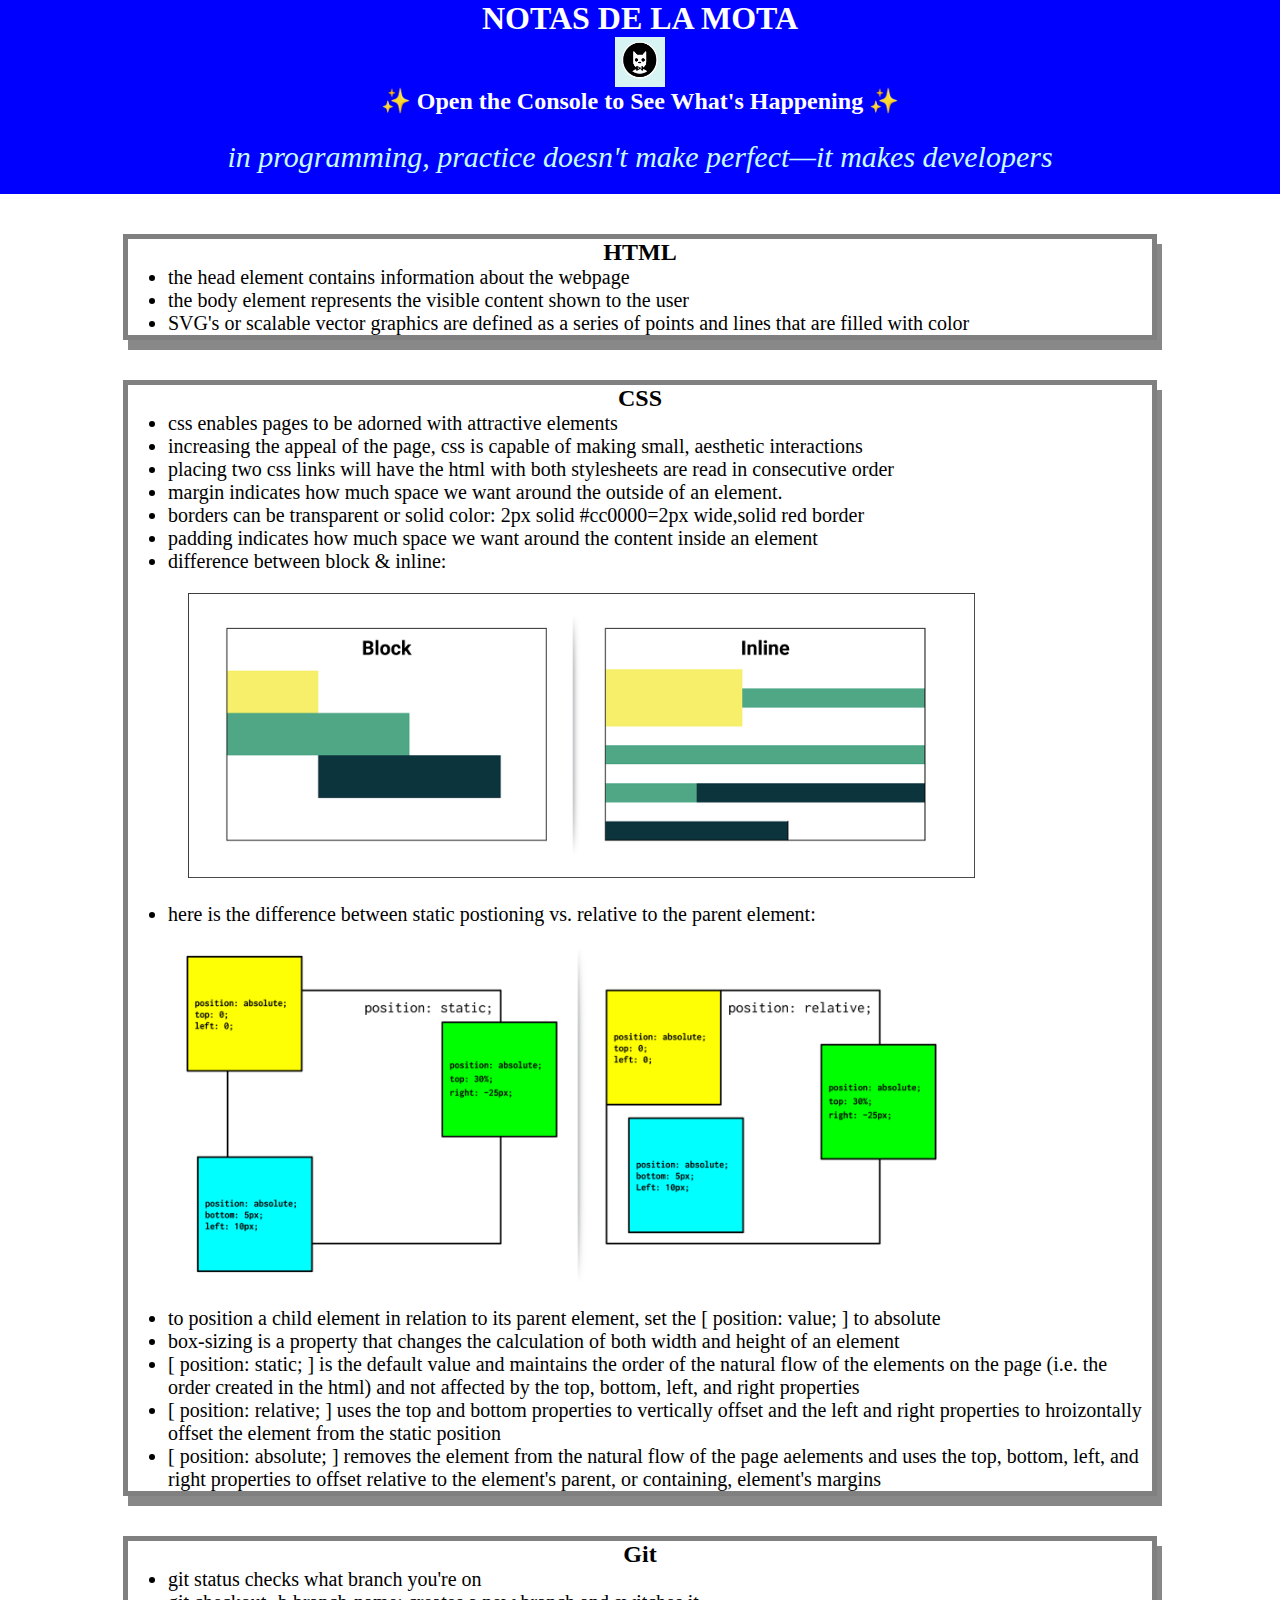
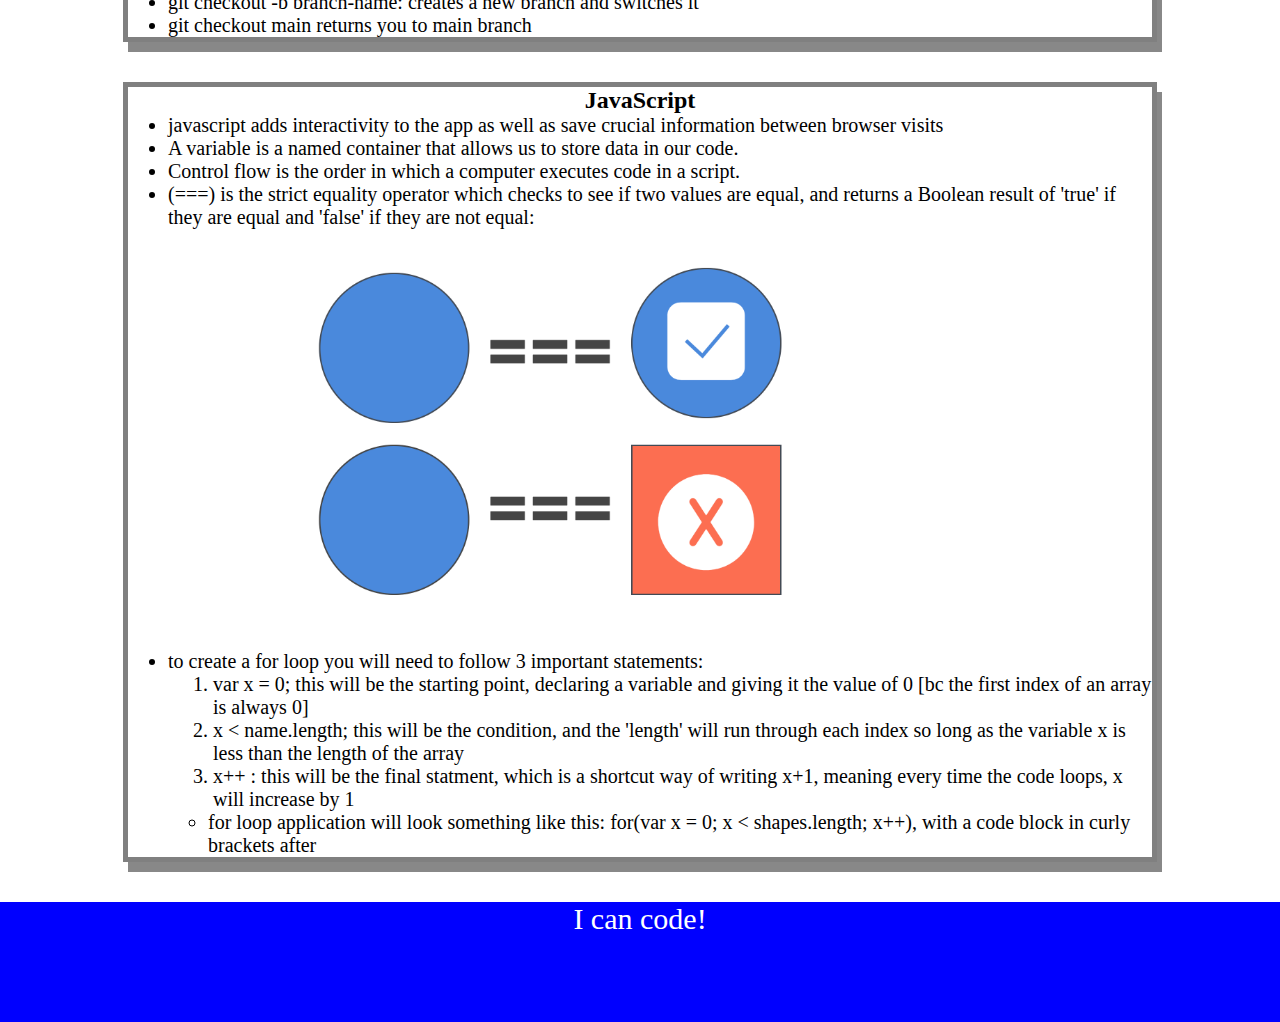
==== index.html @ 3a1ab51c "css note added" ====
<!DOCTYPE html>
<html lang="en">
  <head>
    <meta charset="UTF-8" />
    <meta http-equiv="X-UA-Compatible" content="IE=edge" />
    <meta name="viewport" content="width=device-width, initial-scale=1.0" />
    <link rel="stylesheet" href="./assets/style.css">
    <title>Prework Study Guide</title>
  </head>

  <body>

    <header id="top">
      <h1>NOTAS DE LA MOTA</h1>
      <img src="./assets/bowtie-cat.png" alt="Profile image of cat wearing a bow tie." />
      <h2>✨ Open the Console to See What's Happening ✨</h2>
    </header>

    <main>

      <div>
        <p>in programming, practice doesn't make perfect—it makes developers</p>
      </div>

      <section class="card" id="html-section">
        <h2>HTML</h2>
        <ul>
          <li>the head element contains information about the webpage</li>
          <li>the body element represents the visible content shown to the user</li>
          <li>SVG's or scalable vector graphics are defined as a series of points and lines that are filled with color</li>
        </ul>
      </section>
   
      <section class="card" id="css-section">
        <h2>CSS</h2>
        <ul>
          <li>css enables pages to be adorned with attractive elements</li>
          <li>increasing the appeal of the page, css is capable of making small, aesthetic interactions</li>
          <li>placing two css links will have the html with both stylesheets are read in consecutive order</li>
          <li>margin indicates how much space we want around the outside of an element.</li>
          <li>borders can be transparent or solid color: 2px solid #cc0000=2px wide,solid red border</li>
          <li>padding indicates how much space we want around the content inside an element</li>
          <li>difference between block & inline:</li>
            <img src="./assets/80-block-inline-display.png" id="pic2">
          <li> here is the difference between static postioning vs. relative to the parent element:</li>
            <img src="./assets/Screen Shot 2022-10-04 at 00.47.53.png" id="pic3">
            <li>to position a child element in relation to its parent element, set the [ position: value; ] to absolute </li>
          <li>box-sizing is a property that changes the calculation of both width and height of an element</li>
          <li>[ position: static; ] is the default value and maintains the order of the natural flow of the elements on the page (i.e. the order created in the html) and not affected by the top, bottom, left, and right properties</li>
          <li>[ position: relative; ] uses the top and bottom properties to vertically offset and the left and right properties to hroizontally offset the element from the static position</li>
          <li>[ position: absolute; ] removes the element from the natural flow of the page aelements and uses the top, bottom, left, and right properties to offset relative to the element's parent, or containing, element's margins</li>

        </ul>
      </section>
   
      <section class="card" id="git-section">
        <h2>Git</h2>
        <ul>
          <li>git status checks what branch you're on</li>
          <li>git checkout -b branch-name: creates a new branch and switches it</li>
          <li>git checkout main returns you to main branch</li>
        </ul>
      </section>
   
      <section class="card" id="javascript-section">
        <h2>JavaScript</h2>
        <ul>
          <li>javascript adds interactivity to the app as well as save crucial information between browser visits</li>
          <li>A variable is a named container that allows us to store data in our code.</li>
          <li>Control flow is the order in which a computer executes code in a script.</li>
          <li>(===) is the strict equality operator which checks to see if two values are equal, and returns a Boolean result of 'true' if they are equal and 'false' if they are not equal:</li>
            <img src="./assets/1000-comparison-4-studyguide.png" id="pic">
          <li>to create a for loop you will need to follow 3 important statements:</li>
            <ol>
              <li>var x = 0; this will be the starting point, declaring a variable and giving it the value of 0 [bc the first index of an array is always 0]</li>
              <li>x < name.length; this will be the condition, and the 'length' will run through each index so long as the variable x is less than the length of the array</li>
              <li>x++ : this will be the final statment, which is a shortcut way of writing x+1, meaning every time the code loops, x will increase by 1</li>
            </ol>
          <ul>
            <li>for loop application will look something like this: for(var x = 0; x < shapes.length; x++), with a code block in curly brackets after</li>
          </ul>
        </ul>
      </section>
   
    </main>

    <footer>
      <p>I can code!</p>
    </footer>
    <script src="./assets/script.js"></script>
  </body>
</html>
---- assets/style.css ----
* {
    margin: 0;
    padding: 0;   
}

header,
footer {
    width: 100%;
    height: 120px;
    background-color: blue;
    color: white;
}

h1,
h2 {
    text-align: center;
}

img {
    display: block;
    height: 50px;
    width: 50px;
    margin-left: auto;
    margin-right: auto;
}

ul {
    padding-left: 40px;
    font-size: 20px;
}

ol {
    padding-left: 45px;
}

p {
    text-align: center;
    font-size: 30px;
}

.card {
    width: 80%;
    margin: 40px auto;
    border: 5px solid gray;
    box-shadow: 5px 10px #888888;
}

#pic {
    display: inline-flex;
    height: auto;
    width: 70%;
    padding: 20px 40px;
}

#pic2 {
    display: inline-block;
    height: auto;
    width: 80%;
    padding: 20px;
    align-content: center;
}

#pic3 {
    display: inline-block;
    height: auto;
    width: 80%
}

main div p {
    color: #c6fbff;
    font-style: italic;
    background-color: blue;
    padding: 20px
}
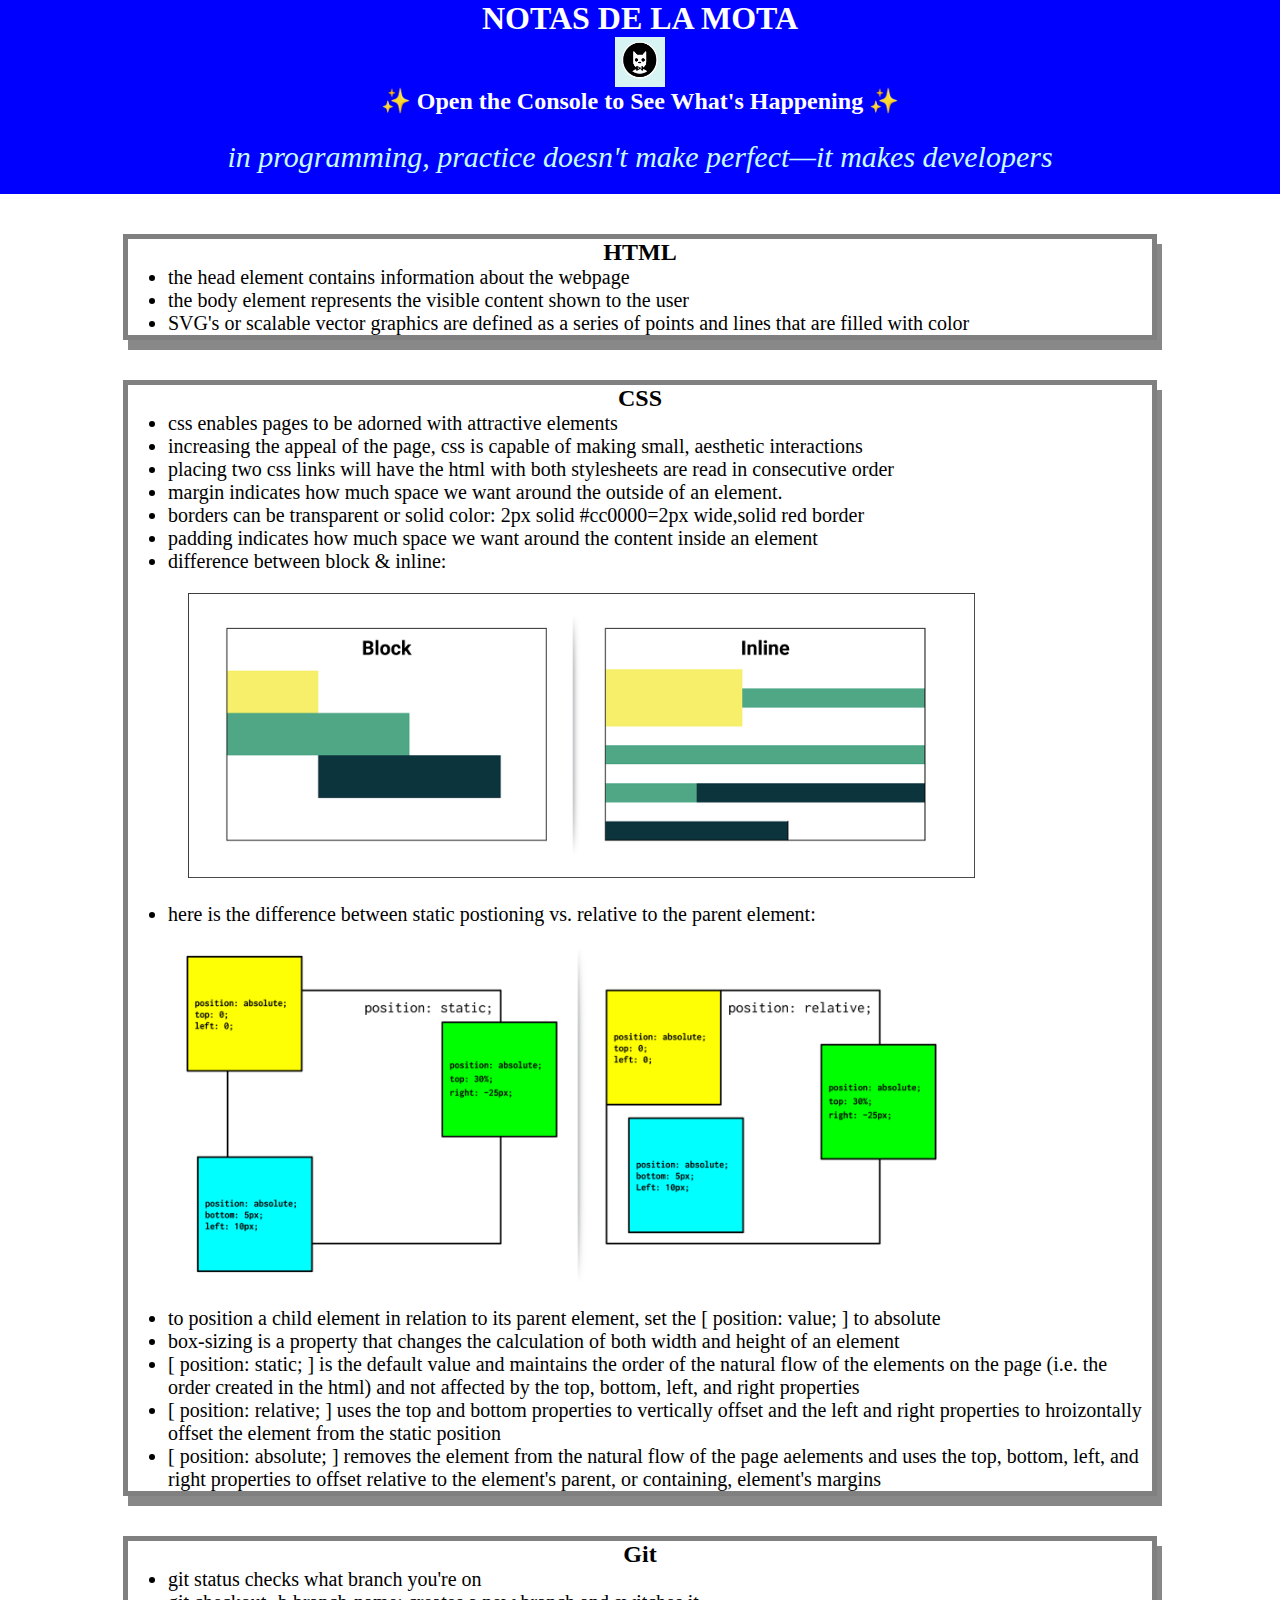
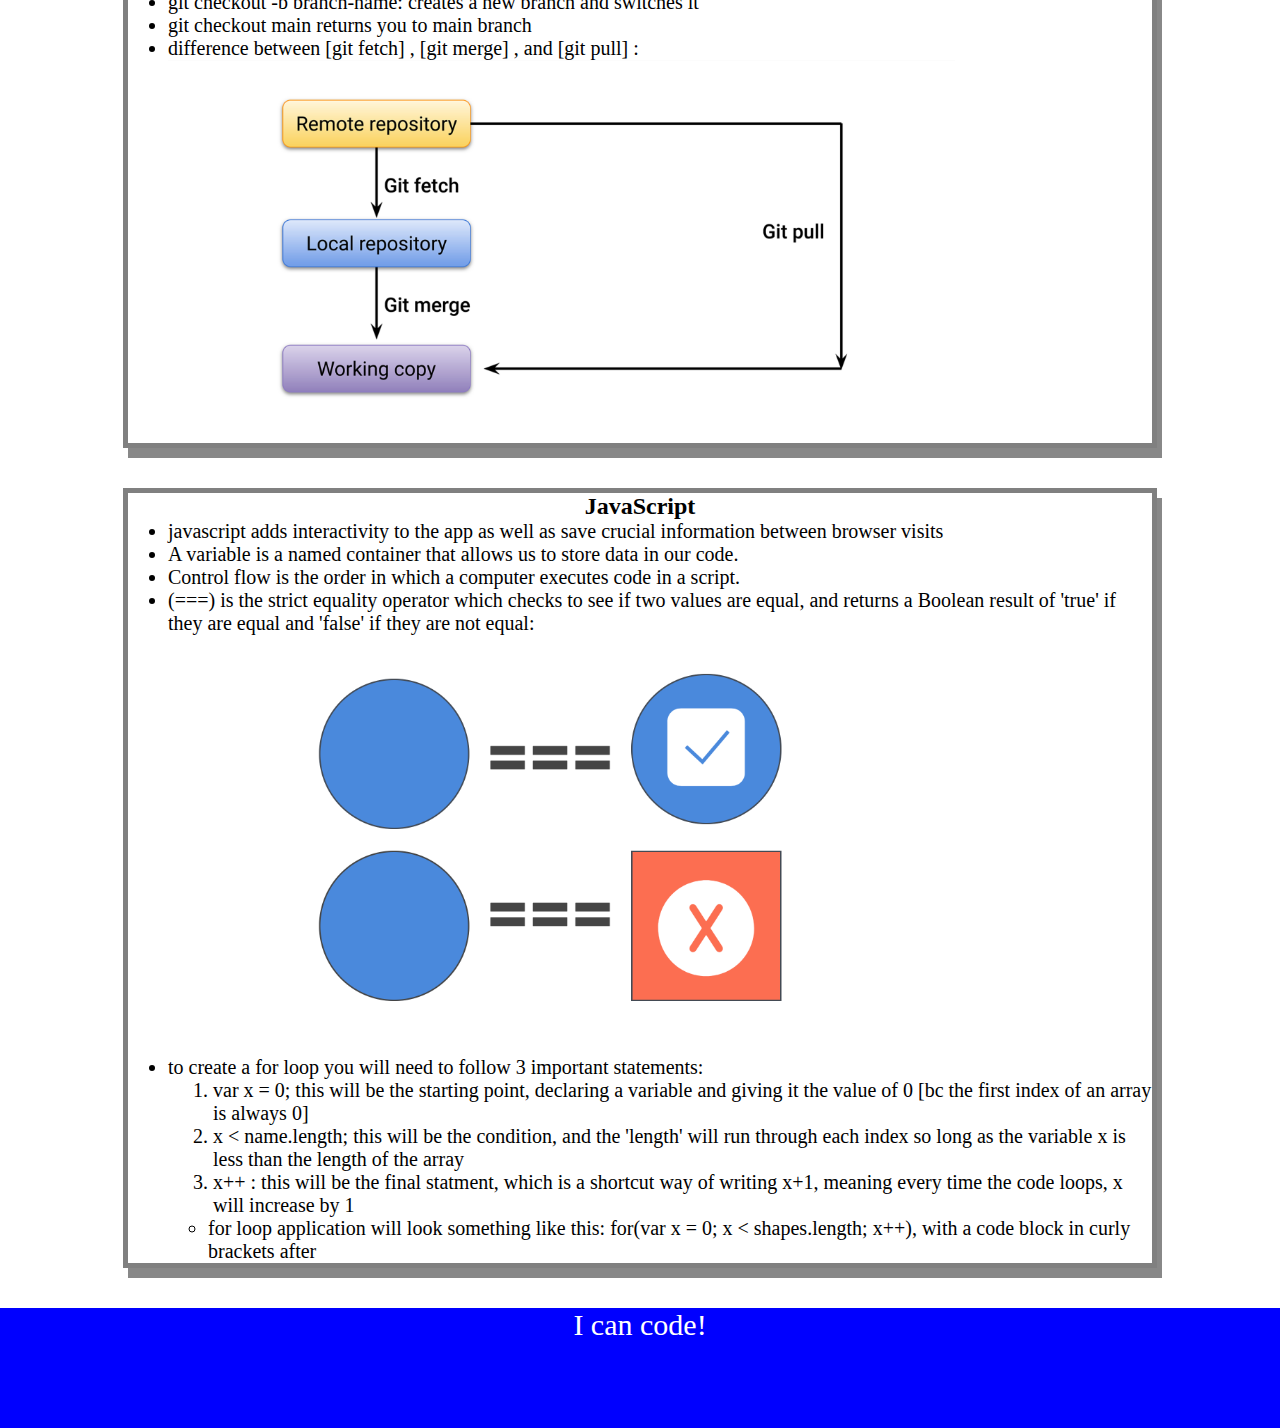
==== commit 94a79f92: "git notes added" ====
--- a/index.html
+++ b/index.html
@@ -59,6 +59,8 @@
           <li>git status checks what branch you're on</li>
           <li>git checkout -b branch-name: creates a new branch and switches it</li>
           <li>git checkout main returns you to main branch</li>
+          <li>difference between [git fetch] , [git merge] , and [git pull] :</li>
+            <img src="./assets/git fpm.png" id="pic4">
         </ul>
       </section>
    
--- a/assets/style.css
+++ b/assets/style.css
@@ -66,6 +66,12 @@
     width: 80%
 }
 
+#pic4 {
+    display: inline-block;
+    height: auto;
+    width: 80%
+}
+
 main div p {
     color: #c6fbff;
     font-style: italic;
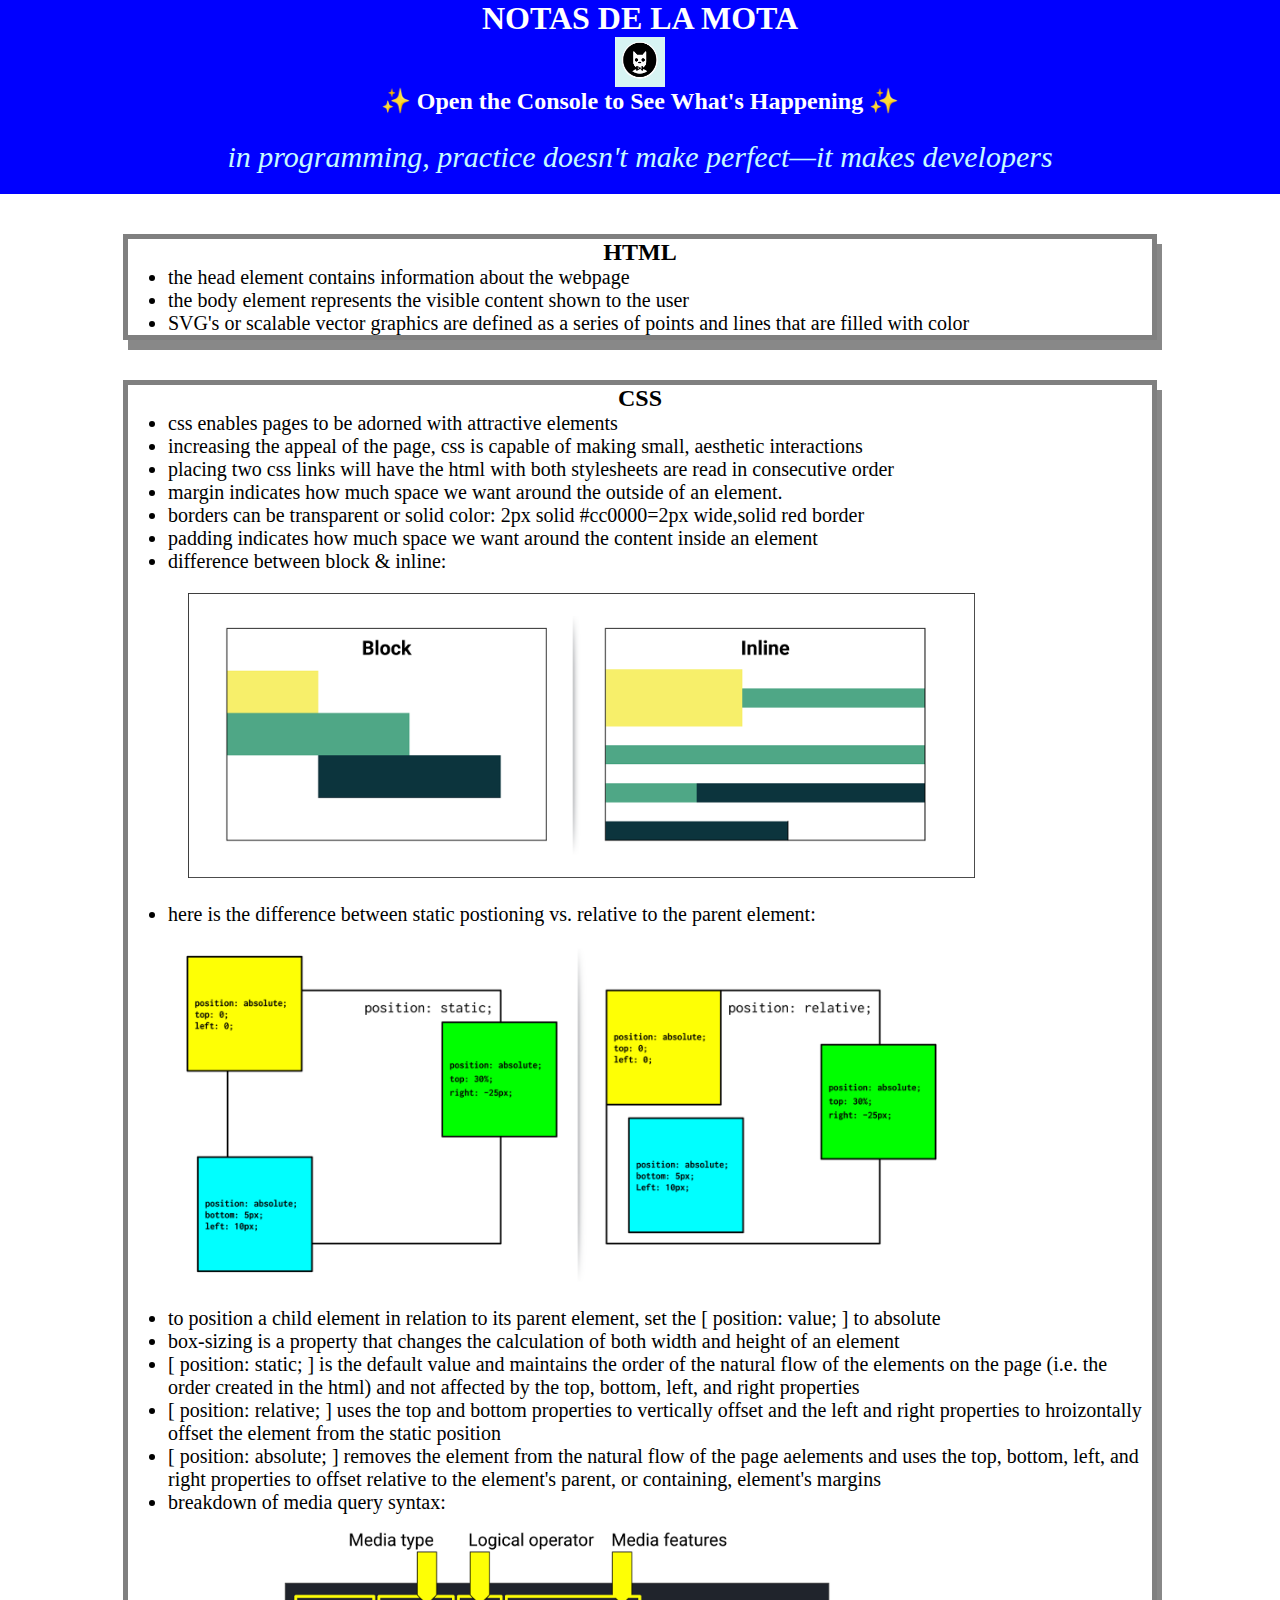
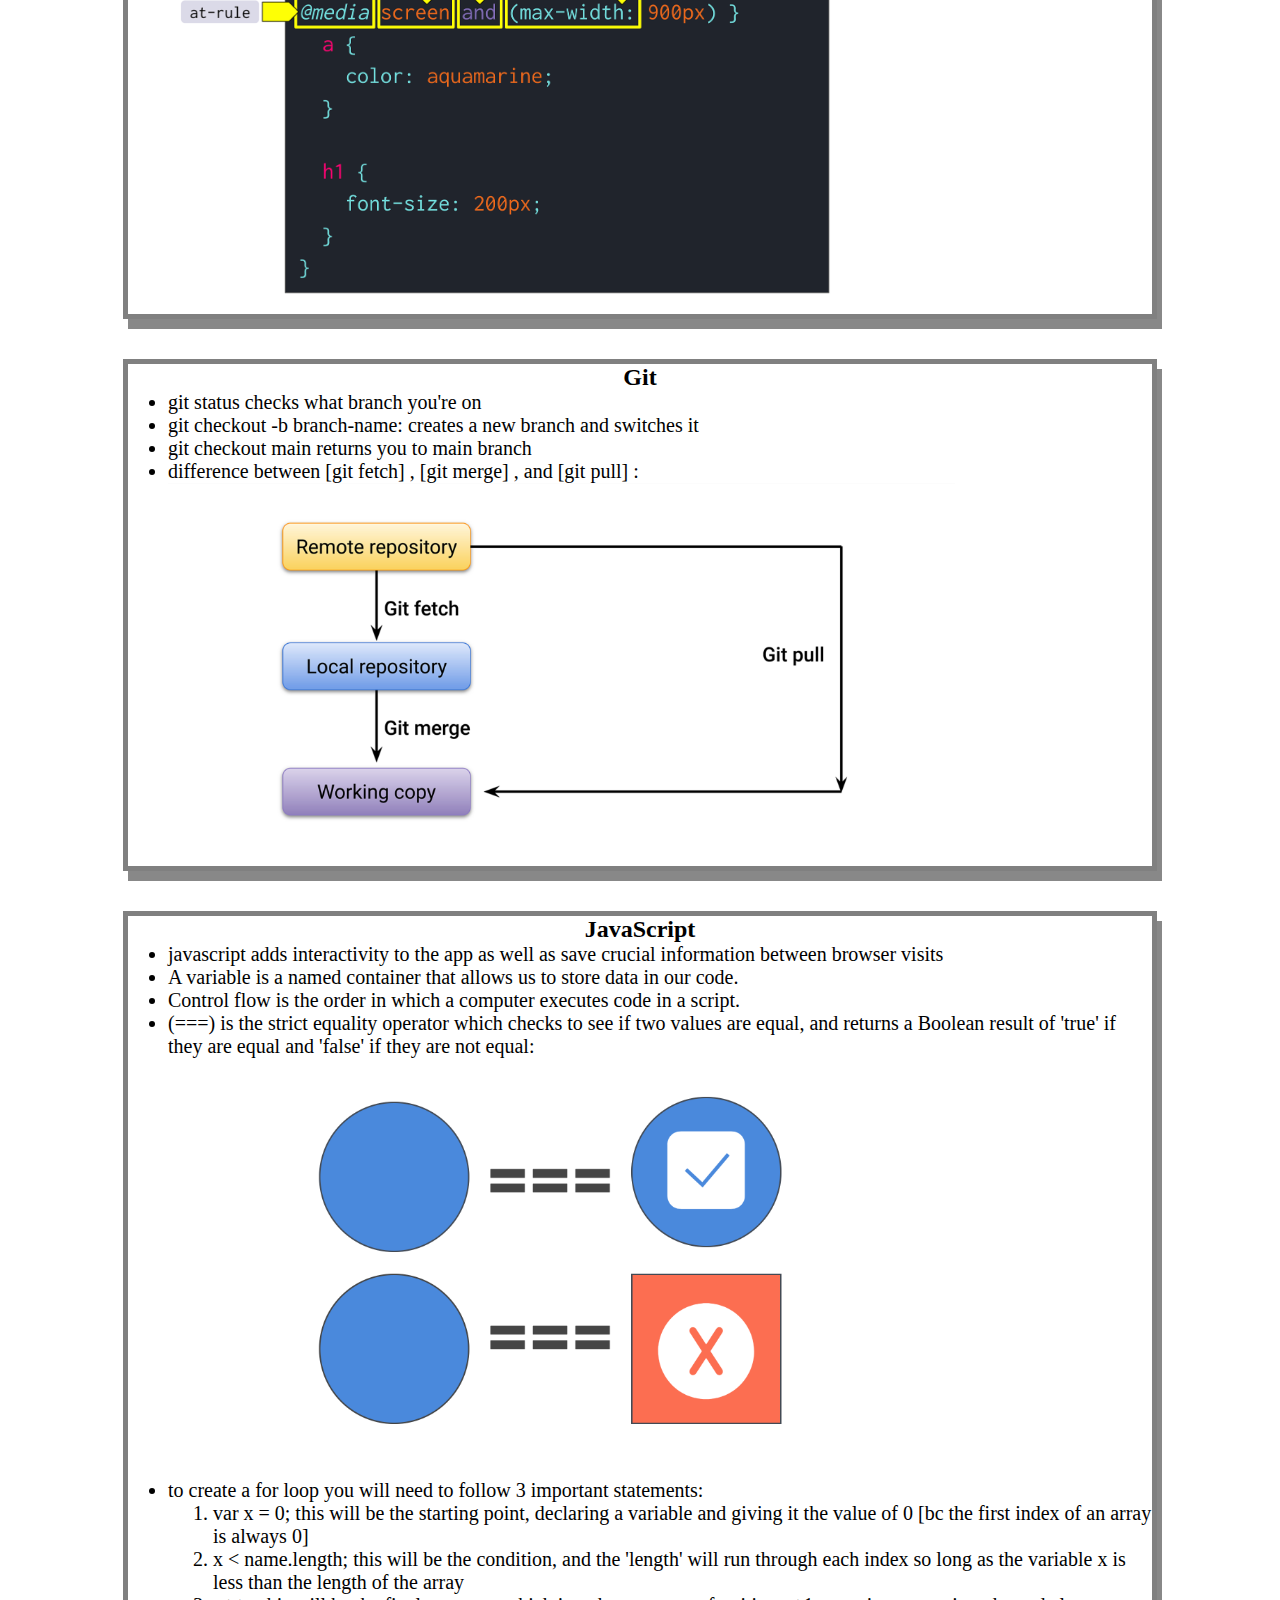
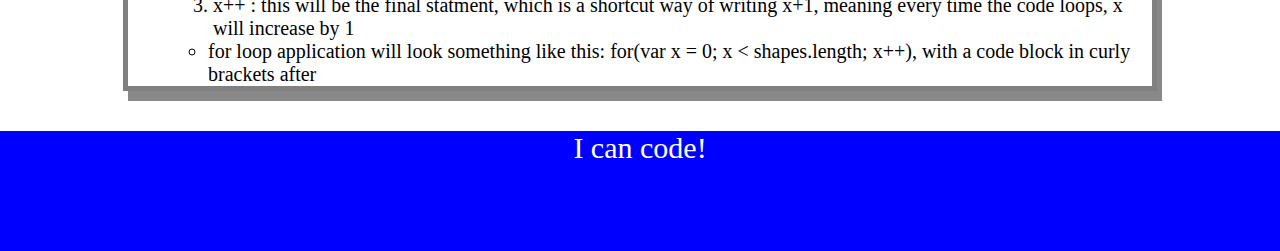
==== commit 1a15e732: "added css notes" ====
--- a/index.html
+++ b/index.html
@@ -49,7 +49,8 @@
           <li>[ position: static; ] is the default value and maintains the order of the natural flow of the elements on the page (i.e. the order created in the html) and not affected by the top, bottom, left, and right properties</li>
           <li>[ position: relative; ] uses the top and bottom properties to vertically offset and the left and right properties to hroizontally offset the element from the static position</li>
           <li>[ position: absolute; ] removes the element from the natural flow of the page aelements and uses the top, bottom, left, and right properties to offset relative to the element's parent, or containing, element's margins</li>
-
+          <li>breakdown of media query syntax:</li>
+            <img src="./assets/media query.png" id="pic5">
         </ul>
       </section>
    
--- a/assets/style.css
+++ b/assets/style.css
@@ -72,6 +72,12 @@
     width: 80%
 }
 
+#pic5 {
+    display: inline-block;
+    height: auto;
+    width: 70%;
+}
+
 main div p {
     color: #c6fbff;
     font-style: italic;
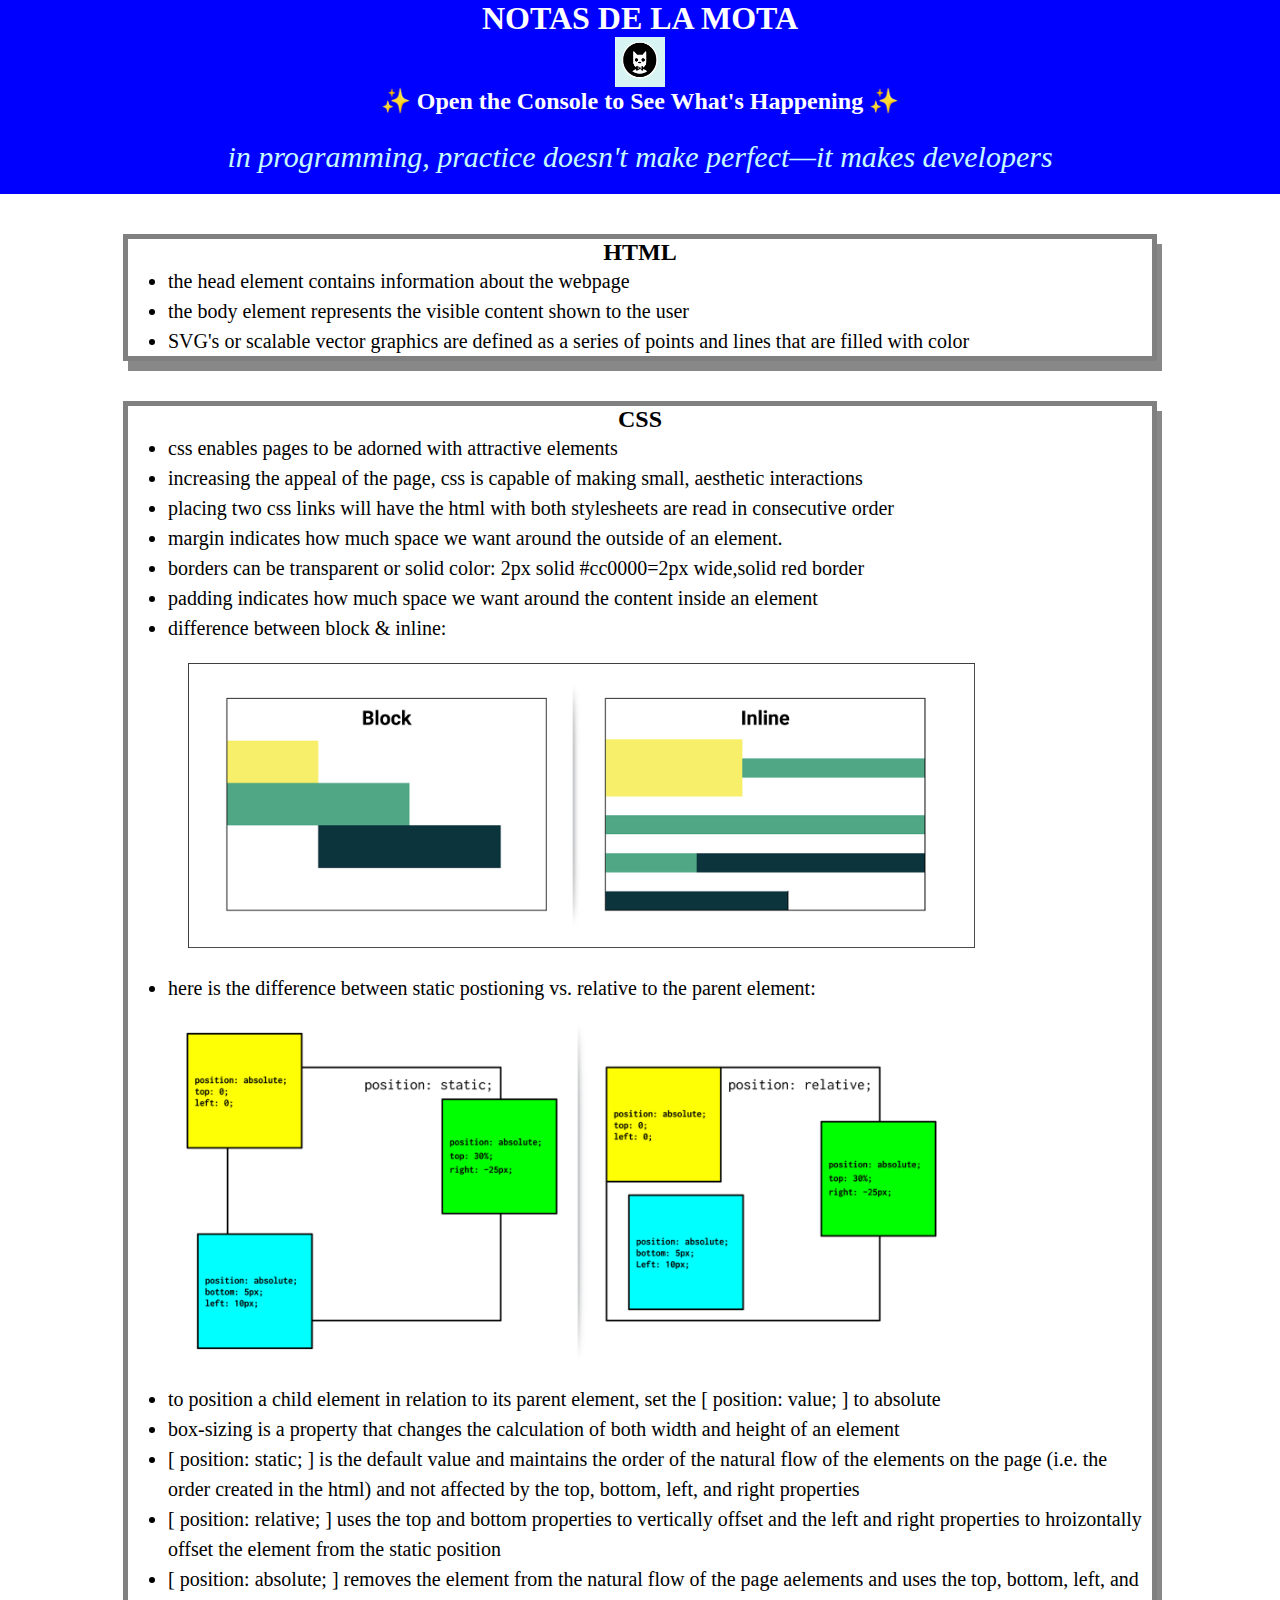
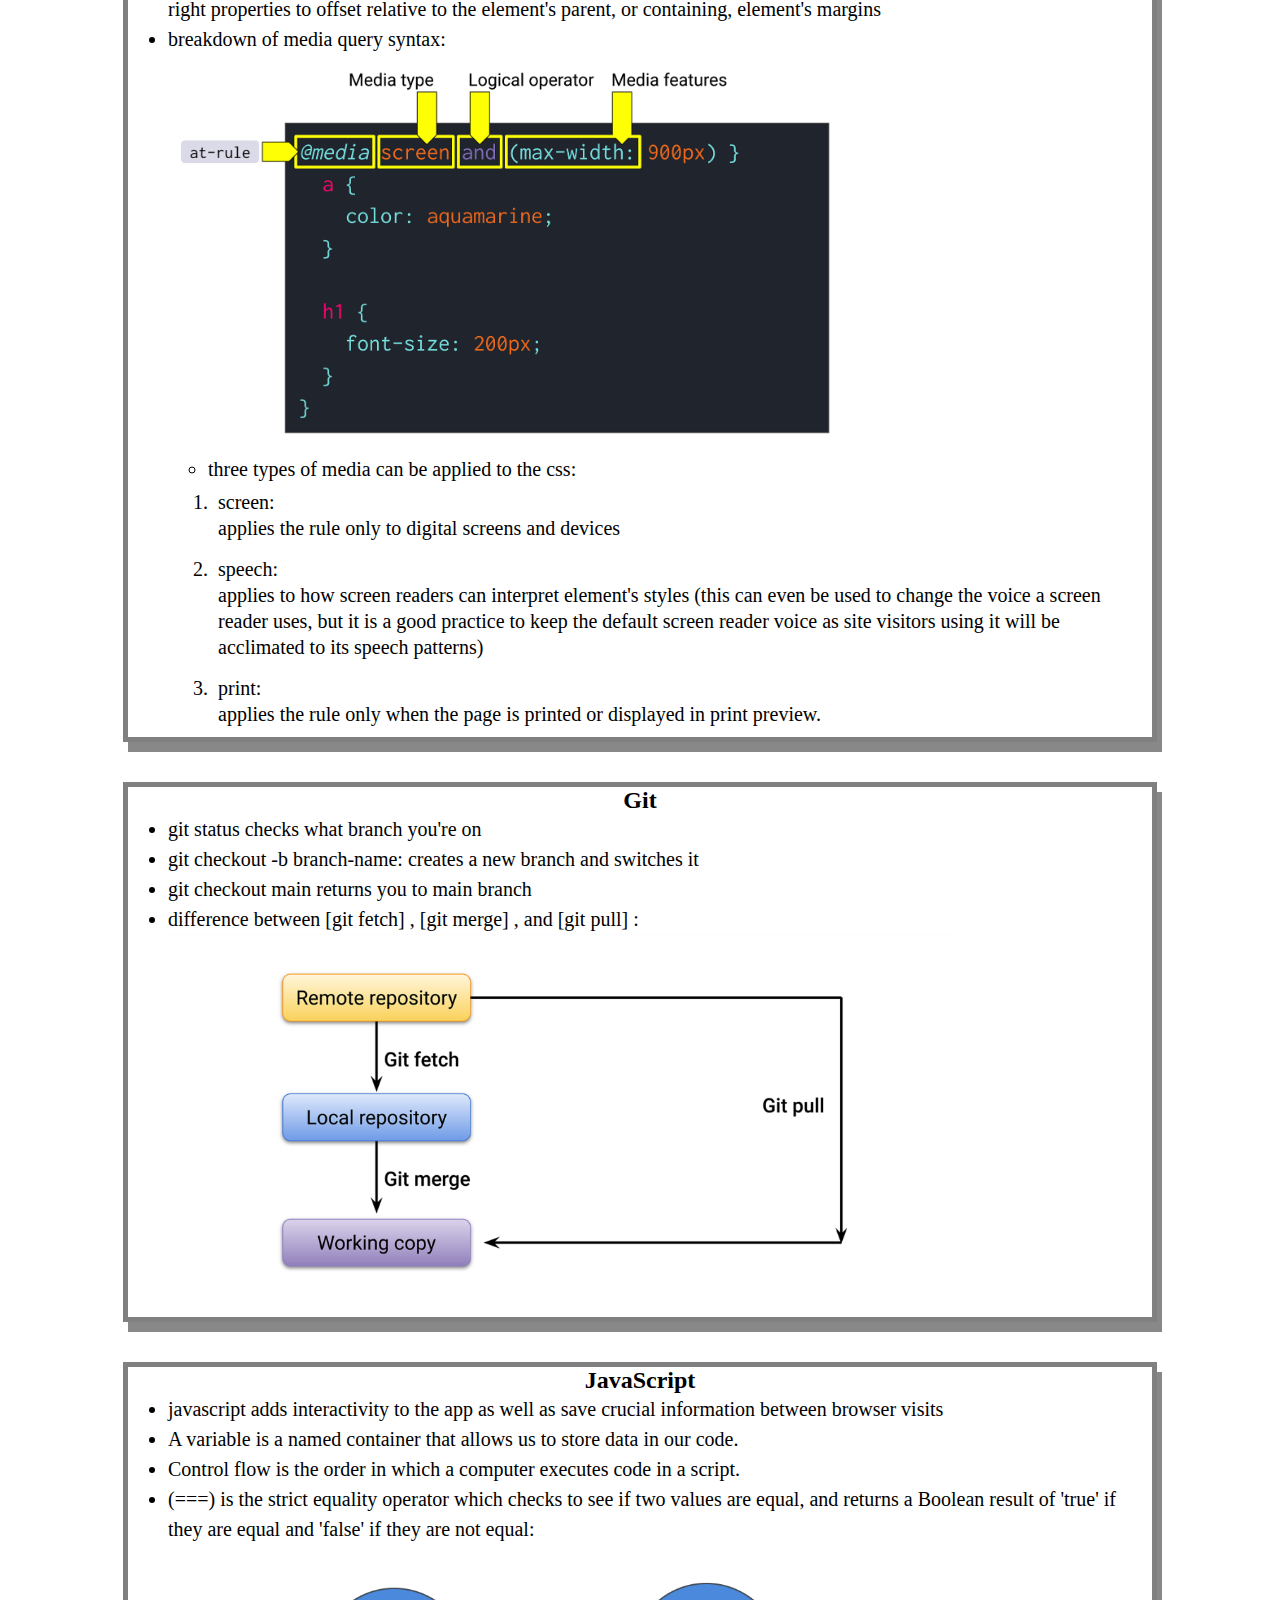
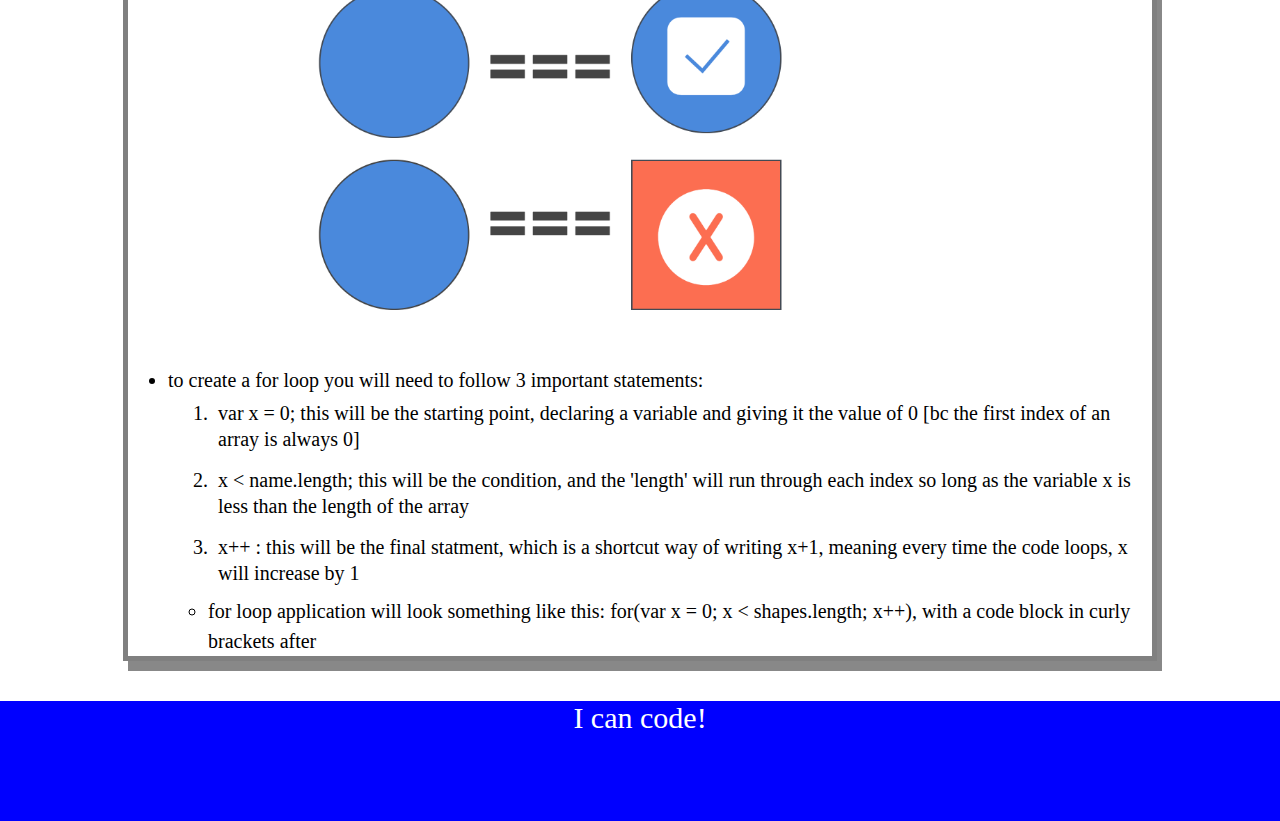
==== commit 8c015e03: "added more notes to css" ====
--- a/index.html
+++ b/index.html
@@ -51,6 +51,20 @@
           <li>[ position: absolute; ] removes the element from the natural flow of the page aelements and uses the top, bottom, left, and right properties to offset relative to the element's parent, or containing, element's margins</li>
           <li>breakdown of media query syntax:</li>
             <img src="./assets/media query.png" id="pic5">
+            <ul>
+              <li>three types of media can be applied to the css:</li>
+            </ul>
+              <ol>
+                <li>screen: 
+                  </br> applies the rule only to digital screens and devices
+                </li>
+                <li>speech: 
+                  </br>applies to how screen readers can interpret element's styles (this can even be used to change the voice a screen reader uses, but it is a good practice to keep the default screen reader voice as site visitors using it will be acclimated to its speech patterns)
+                </li>
+                <li>print:
+                  </br>applies the rule only when the page is printed or displayed in print preview.
+                </li>
+              </ol>
         </ul>
       </section>
    
--- a/assets/style.css
+++ b/assets/style.css
@@ -83,4 +83,15 @@
     font-style: italic;
     background-color: blue;
     padding: 20px
-}+}
+
+.card ul li {
+    line-height: 1.5;
+}
+
+.card ol li {
+    line-height: 1.3;
+    padding: 5px;
+    margin-bottom: 5px;
+}
+
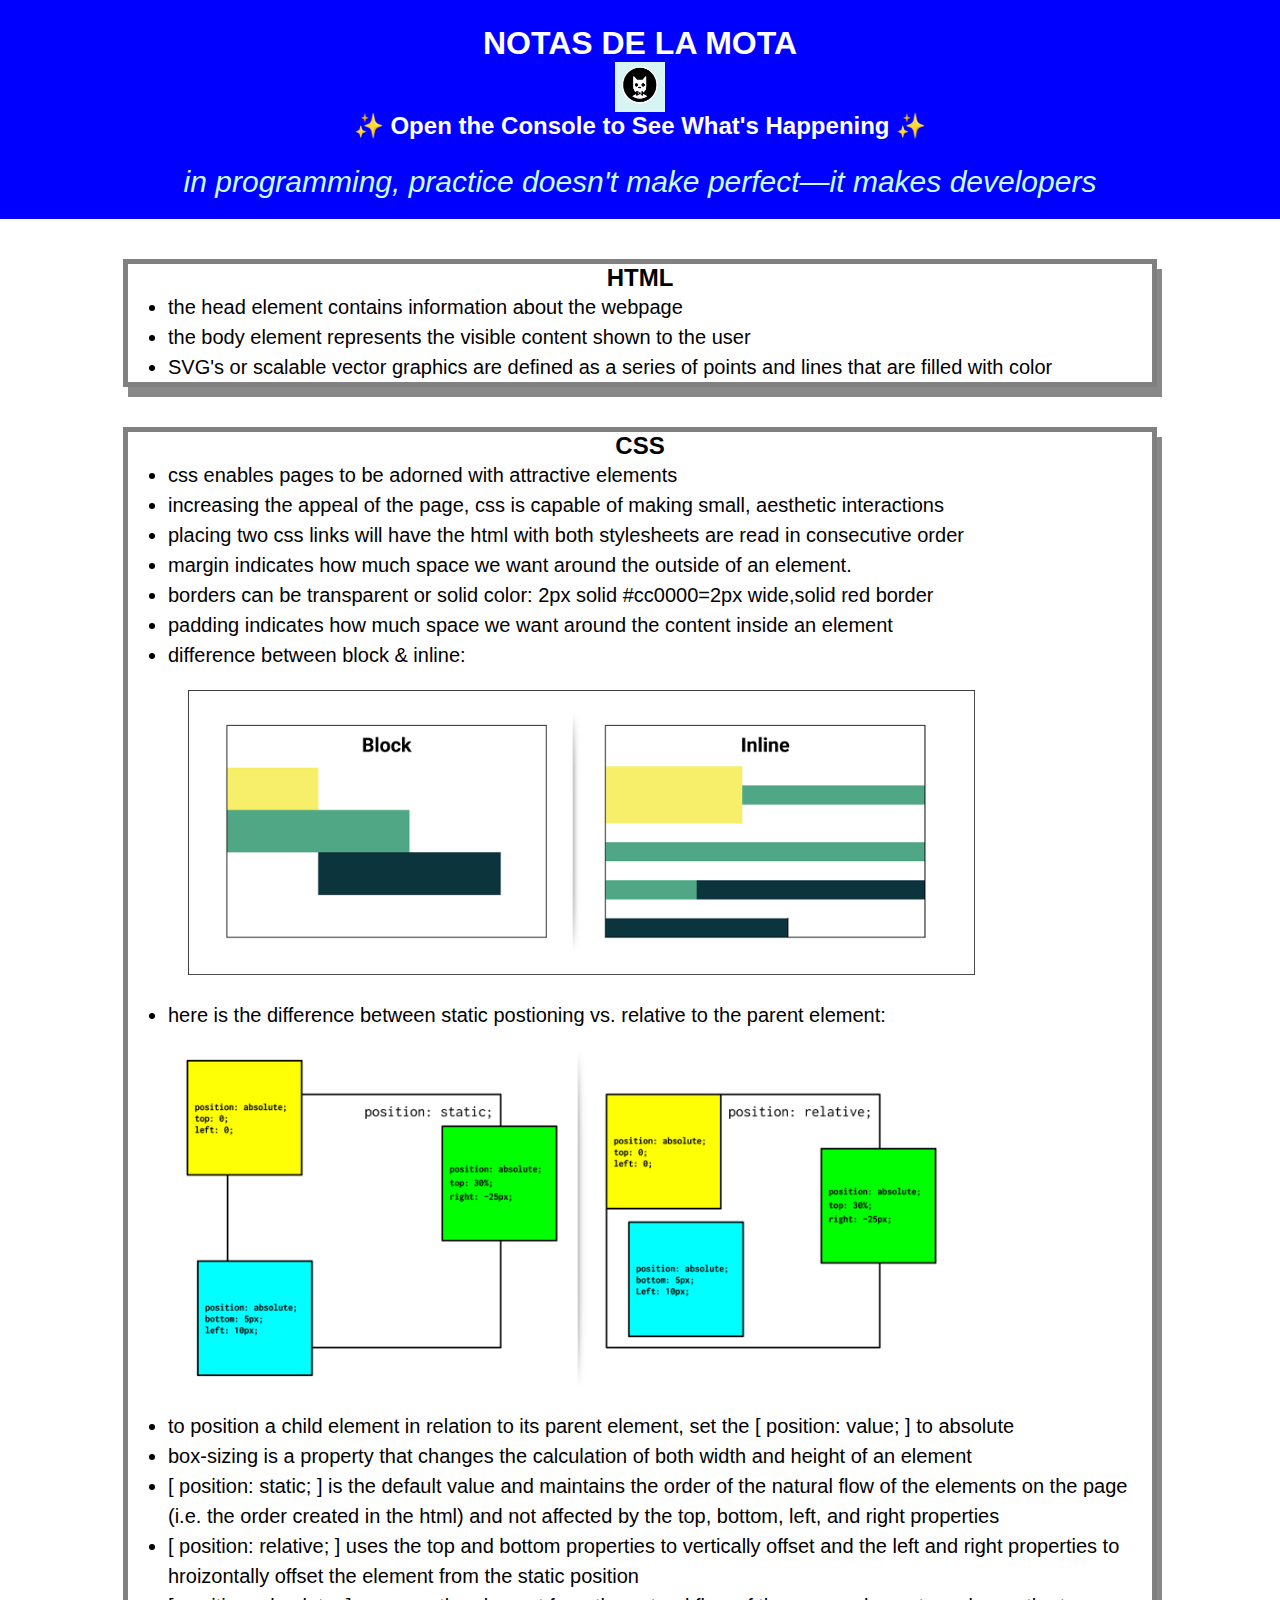
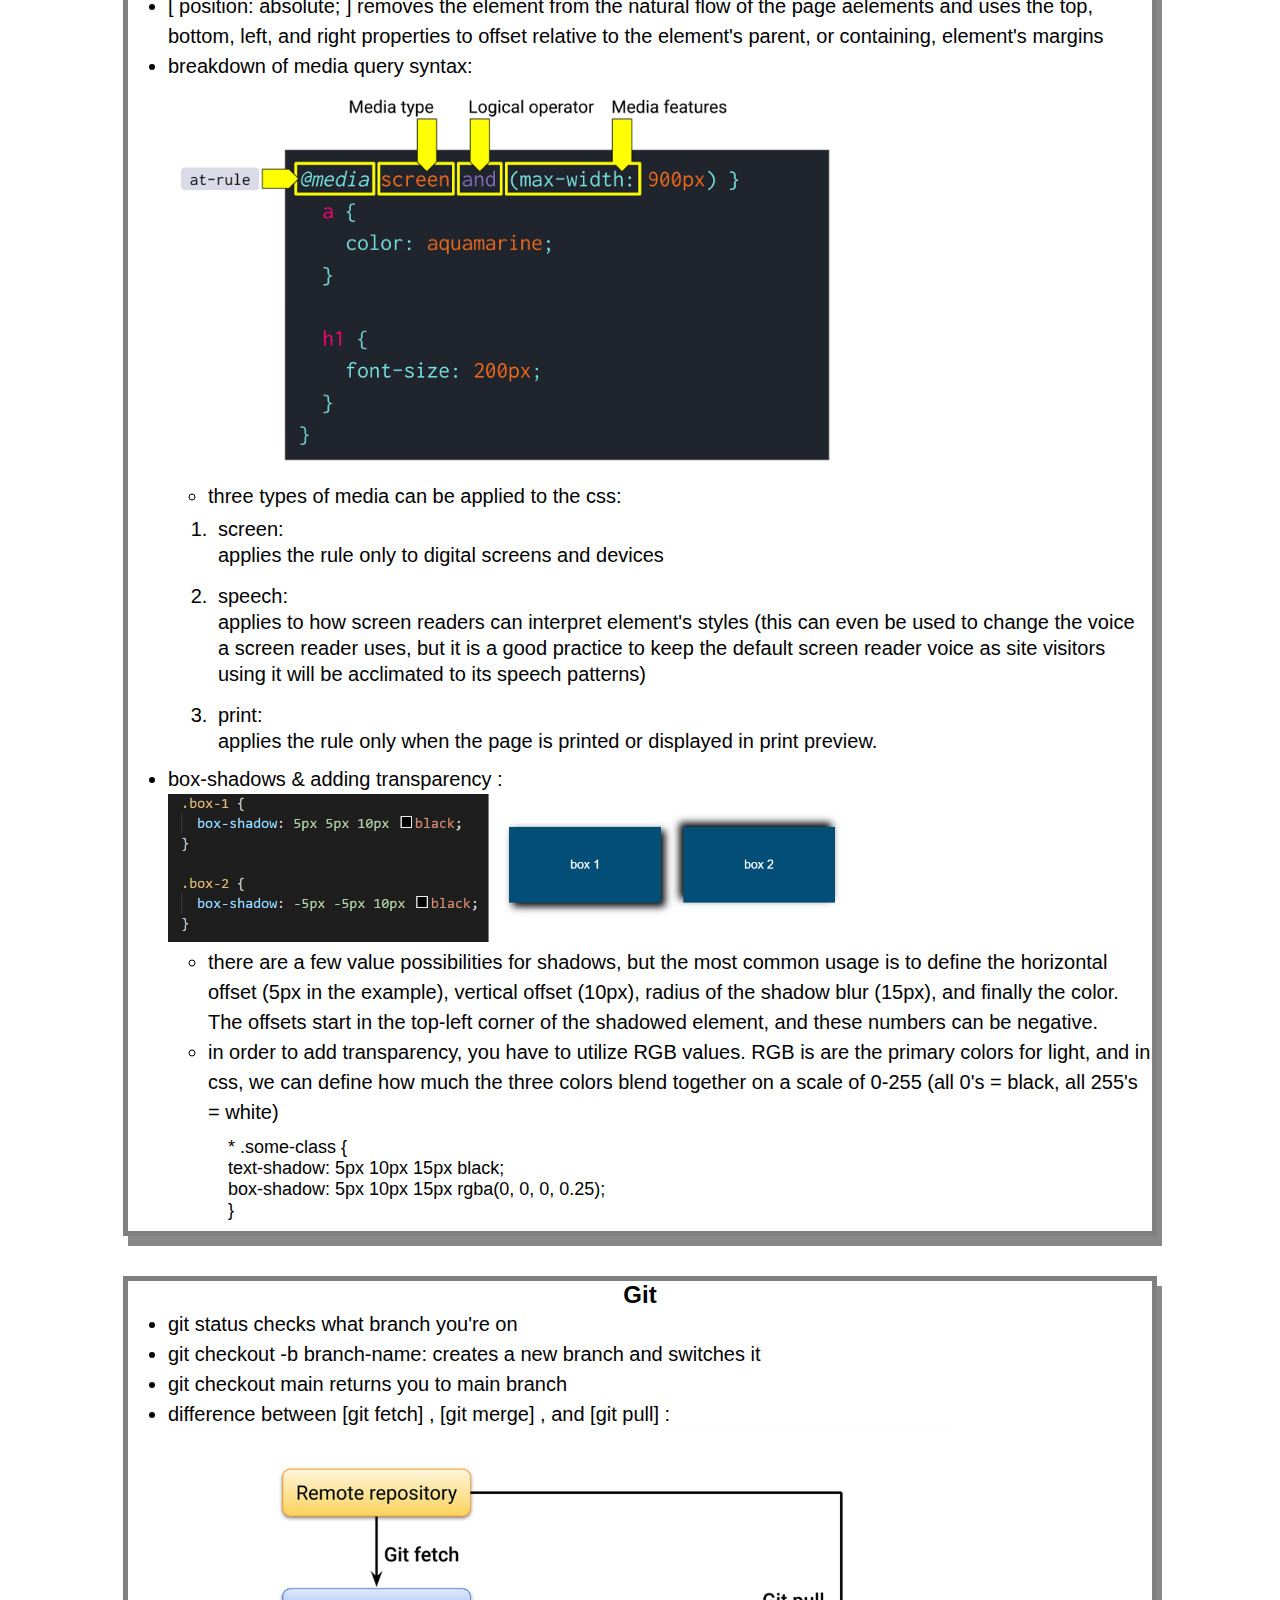
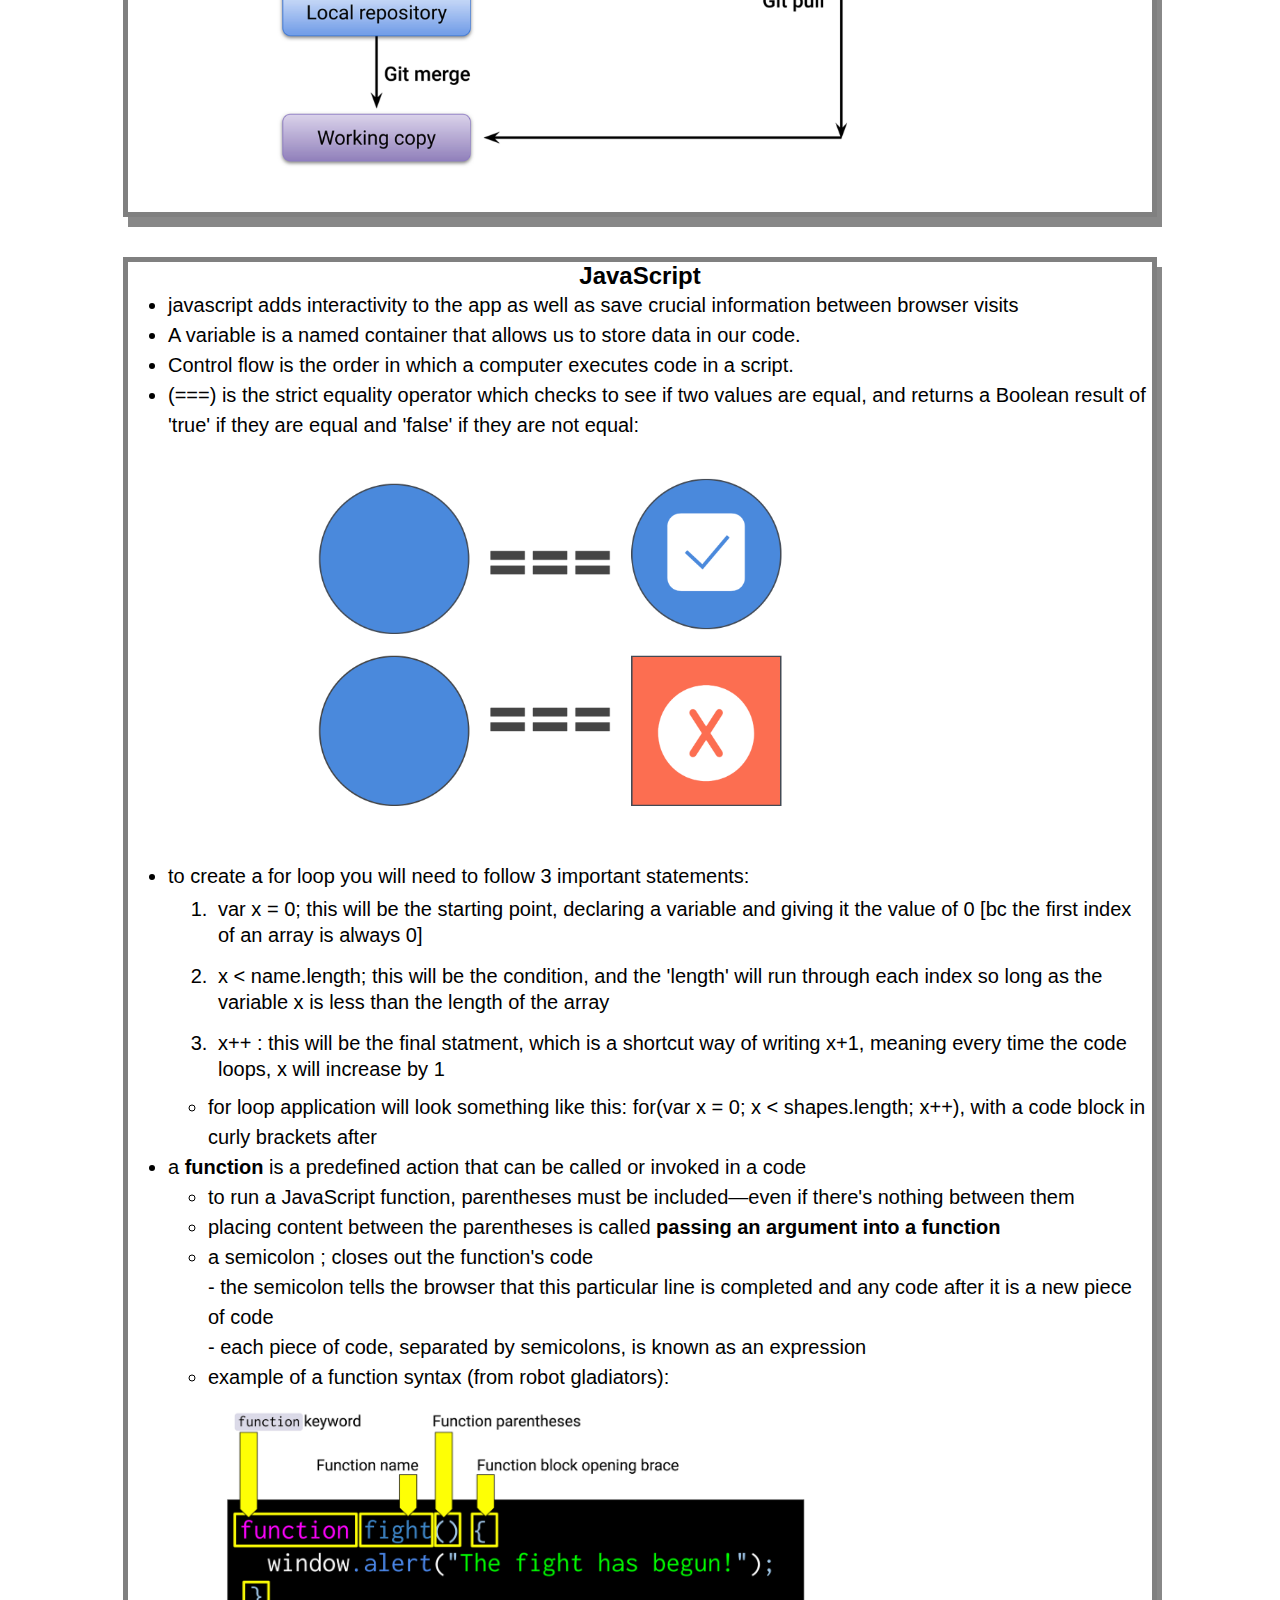
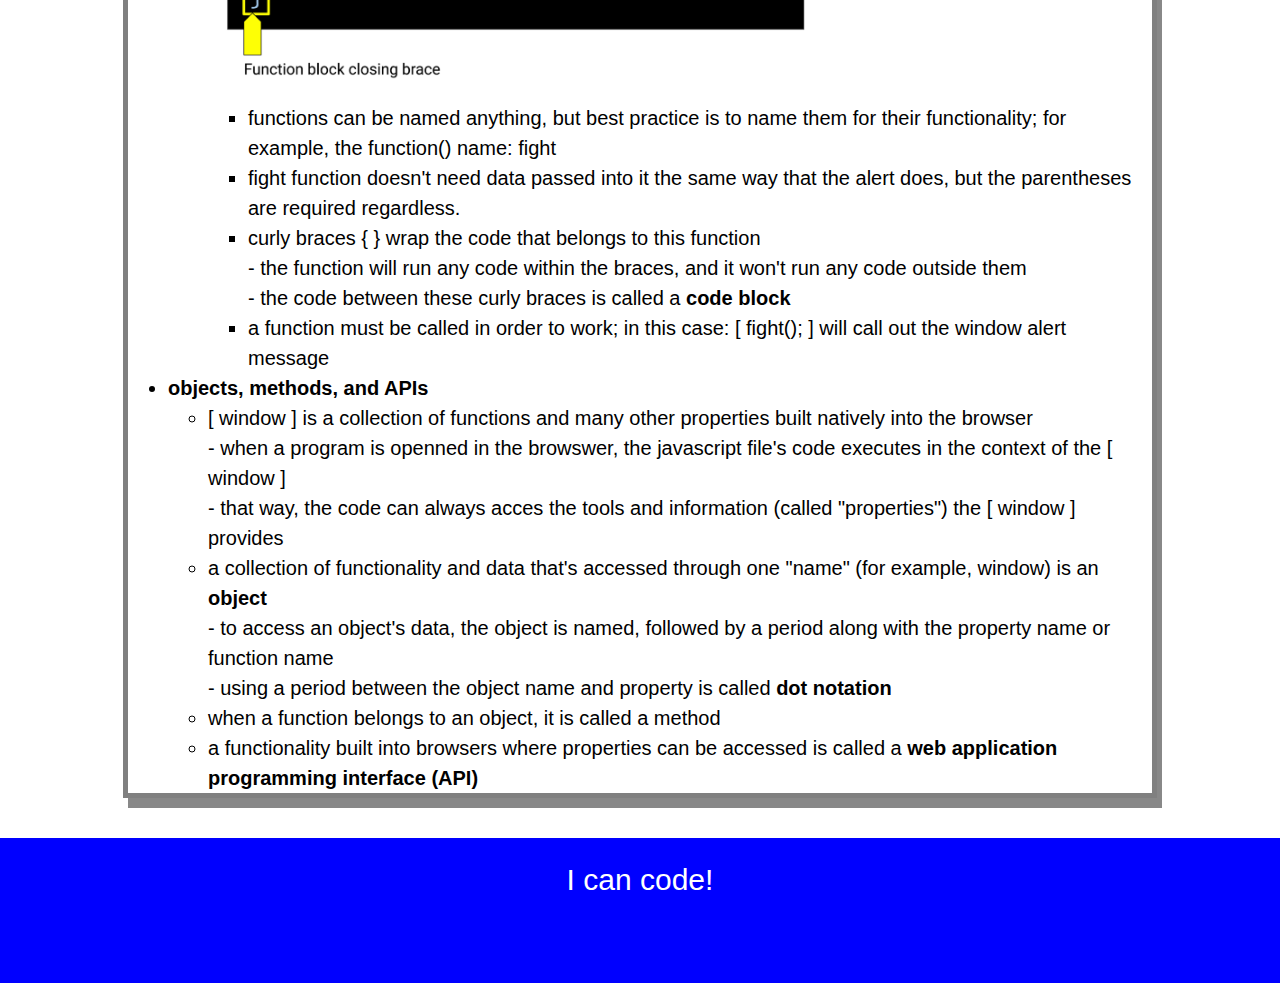
==== commit 0eed5b6a: "notes on javascript added" ====
--- a/index.html
+++ b/index.html
@@ -65,6 +65,17 @@
                   </br>applies the rule only when the page is printed or displayed in print preview.
                 </li>
               </ol>
+          <li>box-shadows & adding transparency :</li>
+              <img src="./assets/200-box-shadow.png" id="pic6">
+            <ul>
+              <li>there are a few value possibilities for shadows, but the most common usage is to define the horizontal offset (5px in the example), vertical offset (10px), radius of the shadow blur (15px), and finally the color. The offsets start in the top-left corner of the shadowed element, and these numbers can be negative.</li>
+              <li>in order to add transparency, you have to utilize RGB values. RGB is are the primary colors for light, and in css, we can define how much the three colors blend together on a scale of 0-255 (all 0's = black, all 255's = white)</li>
+                <p>* .some-class { </br>
+                text-shadow: 5px 10px 15px black; </br>
+                box-shadow: 5px 10px 15px rgba(0, 0, 0, 0.25); </br>
+                }
+                </p>
+            </ul>
         </ul>
       </section>
    
@@ -96,6 +107,48 @@
           <ul>
             <li>for loop application will look something like this: for(var x = 0; x < shapes.length; x++), with a code block in curly brackets after</li>
           </ul>
+          <li>
+            a <strong>function</strong> is a predefined action that can be called or invoked in a code
+          </li>
+          <ul>
+            <li>to run a JavaScript function, parentheses must be included—even if there's nothing between them</li>
+            <li>placing content between the parentheses is called <strong>passing an argument into a function</strong></li>
+            <li>a semicolon ; closes out the function's code
+              </br>- the semicolon tells the browser that this particular line is completed and any code after it is a new piece of code 
+              </br>- each piece of code, separated by semicolons, is known as an expression</li>
+            <li>example of a function syntax (from robot gladiators):</li>
+              <img src="./assets/Screen Shot 2022-10-17 at 01.40.31.png" id="pic7">
+              <ul>
+                <li>functions can be named anything, but best practice is to name them for their functionality; for example, the function() name: fight
+                <li>fight function doesn't need data passed into it the same way that the alert does, but the parentheses are required regardless.</li>
+                <li>curly braces { } wrap the code that belongs to this function 
+                  <br>- the function will run any code within the braces, and it won't run any code outside them 
+                  <br>- the code between these curly braces is called a <strong>code block</strong>
+                </li>
+                <li>a function must be called in order to work; in this case: [ fight(); ] will call out the window alert message</li>
+              </ul>
+            </ul>
+            <li>
+              <strong>objects, methods, and APIs</strong>
+            </li>
+            <ul>
+              <li>
+                [ window ] is a collection of functions and many other properties built natively into the browser
+                <br>- when a program is openned in the browswer, the javascript file's code executes in the context of the [ window ]
+                <br>- that way, the code can always acces the tools and information (called "properties") the [ window ] provides
+              </li>
+              <li>
+                a collection of functionality and data that's accessed through one "name" (for example, window) is an <strong>object</strong>
+                <br>- to access an object's data, the object is named, followed by a period along with the property name or function name
+                <br>- using a period between the object name and property is called <strong>dot notation</strong>
+              </li>
+              <li>
+                when a function belongs to an object, it is called a <stong>method</stong>
+              </li>
+              <li>
+                a functionality built into browsers where properties can be accessed is called a <strong>web application programming interface (API)</strong>
+              </li>
+            </ul>
         </ul>
       </section>
    
--- a/assets/style.css
+++ b/assets/style.css
@@ -1,12 +1,14 @@
 * {
     margin: 0;
     padding: 0;   
+    font-family: Arial, Helvetica, sans-serif;
 }
 
 header,
 footer {
     width: 100%;
     height: 120px;
+    padding-top: 25px;
     background-color: blue;
     color: white;
 }
@@ -45,6 +47,12 @@
     box-shadow: 5px 10px #888888;
 }
 
+.card p {
+    text-align: justify;
+    font-size: 18px;
+    padding: 10px 0 10px 20px;
+}
+
 #pic {
     display: inline-flex;
     height: auto;
@@ -78,6 +86,18 @@
     width: 70%;
 }
 
+#pic6 {
+    display: inline-block;
+    height: auto;
+    width: 70%
+}
+
+#pic7 {
+    display: inline-block;
+    height: auto;
+    width: 65%;
+}
+
 main div p {
     color: #c6fbff;
     font-style: italic;
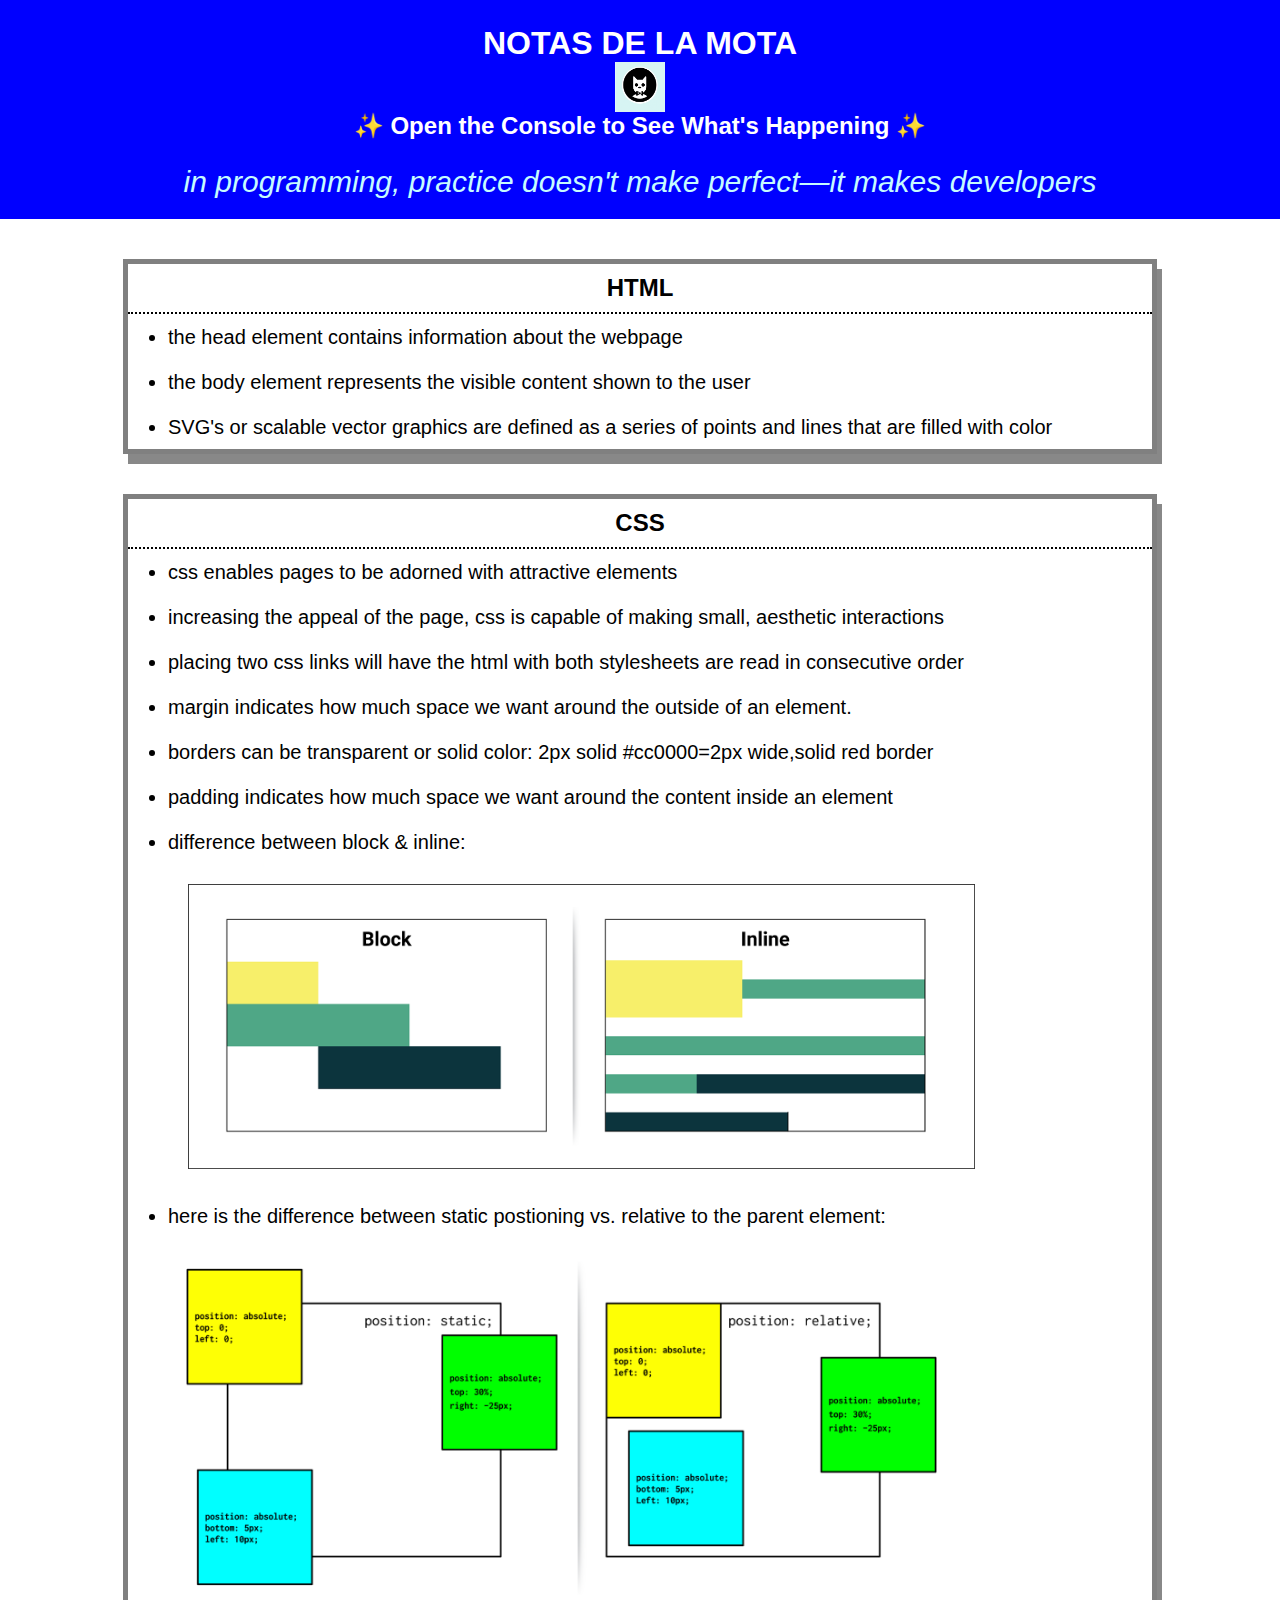
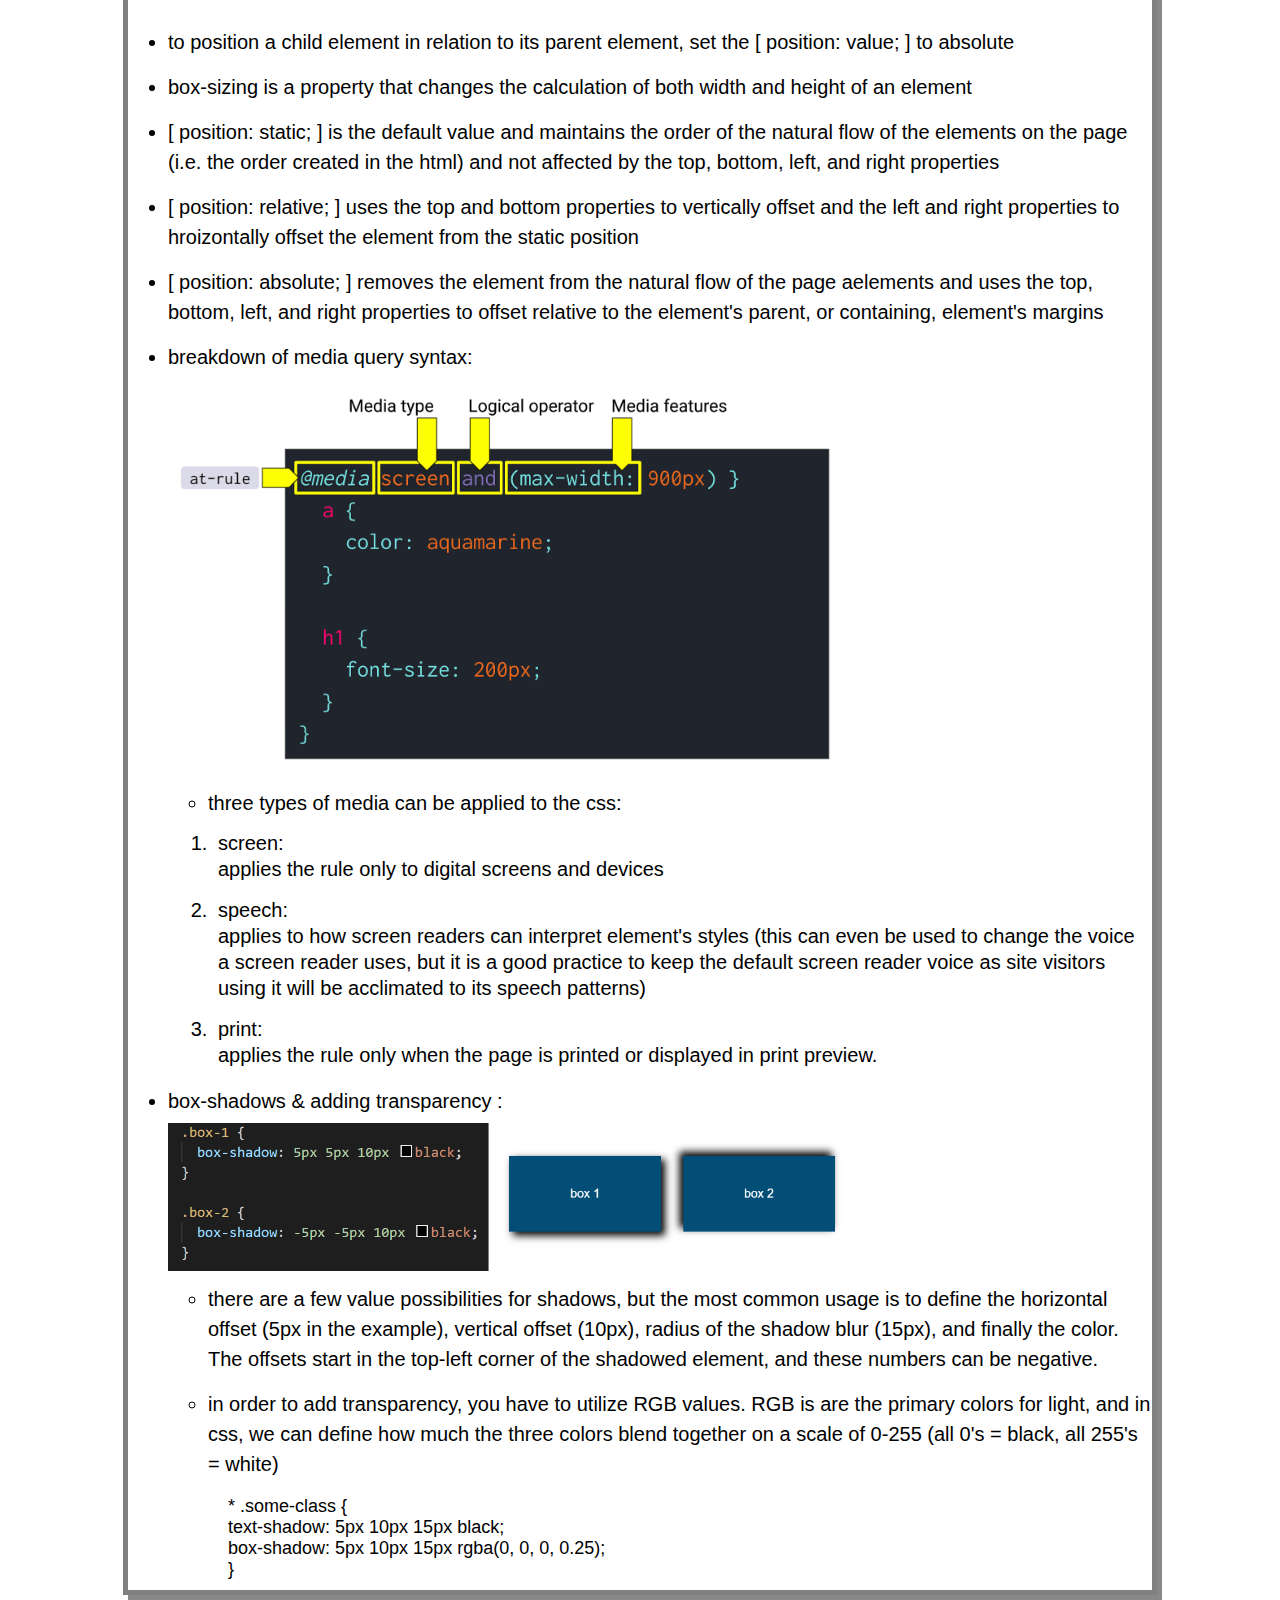
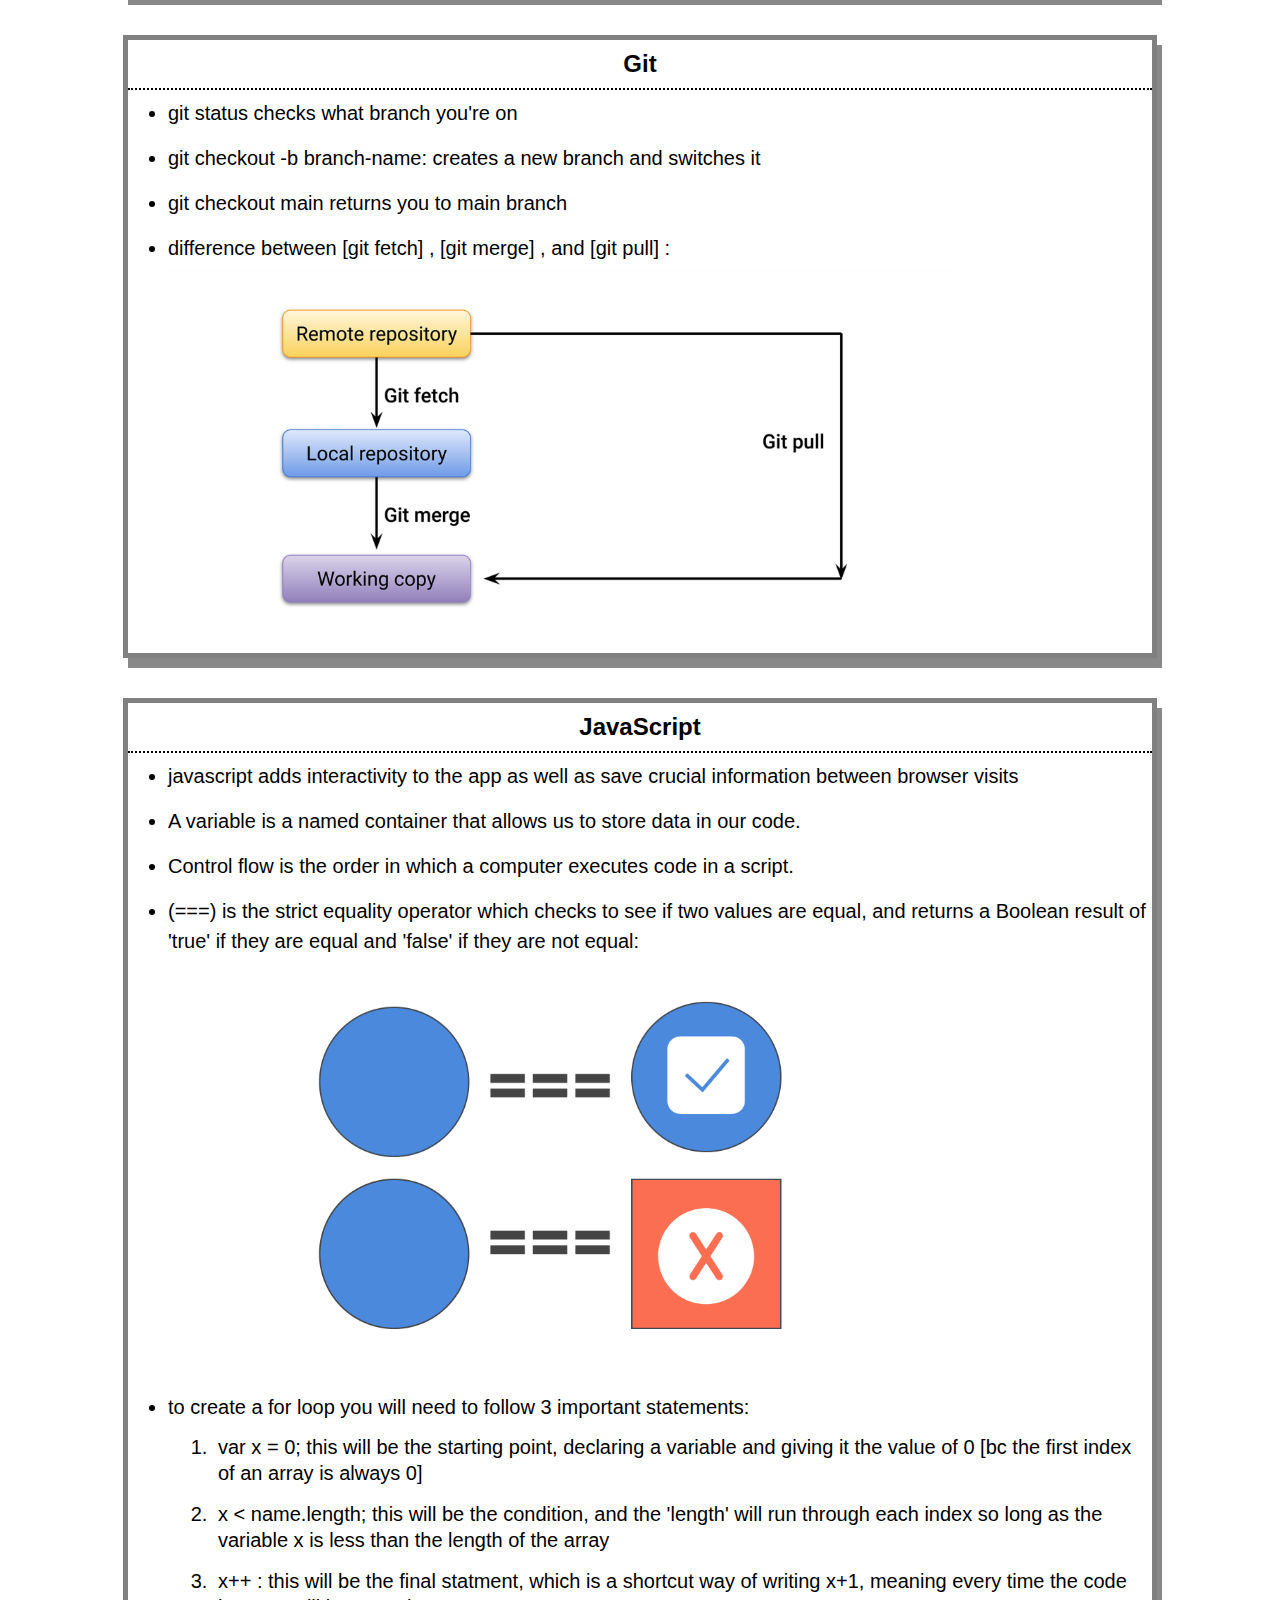
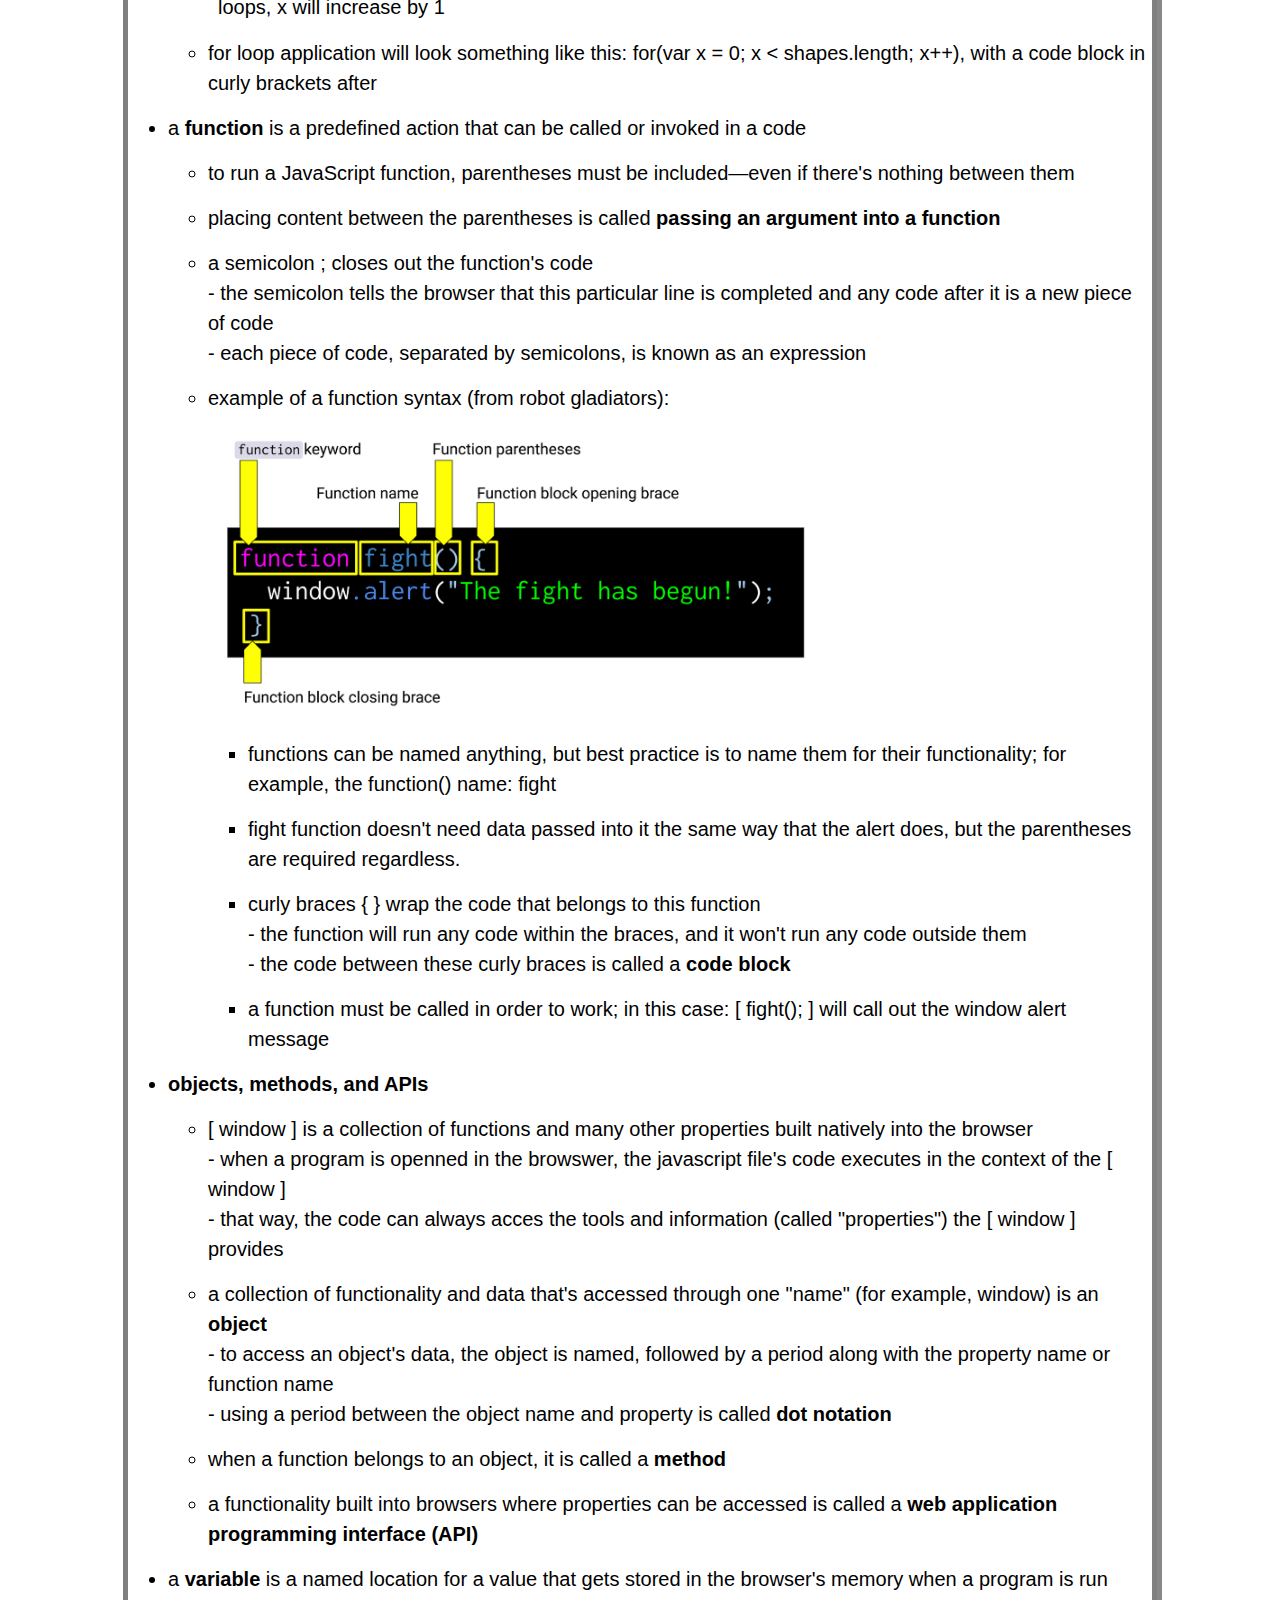
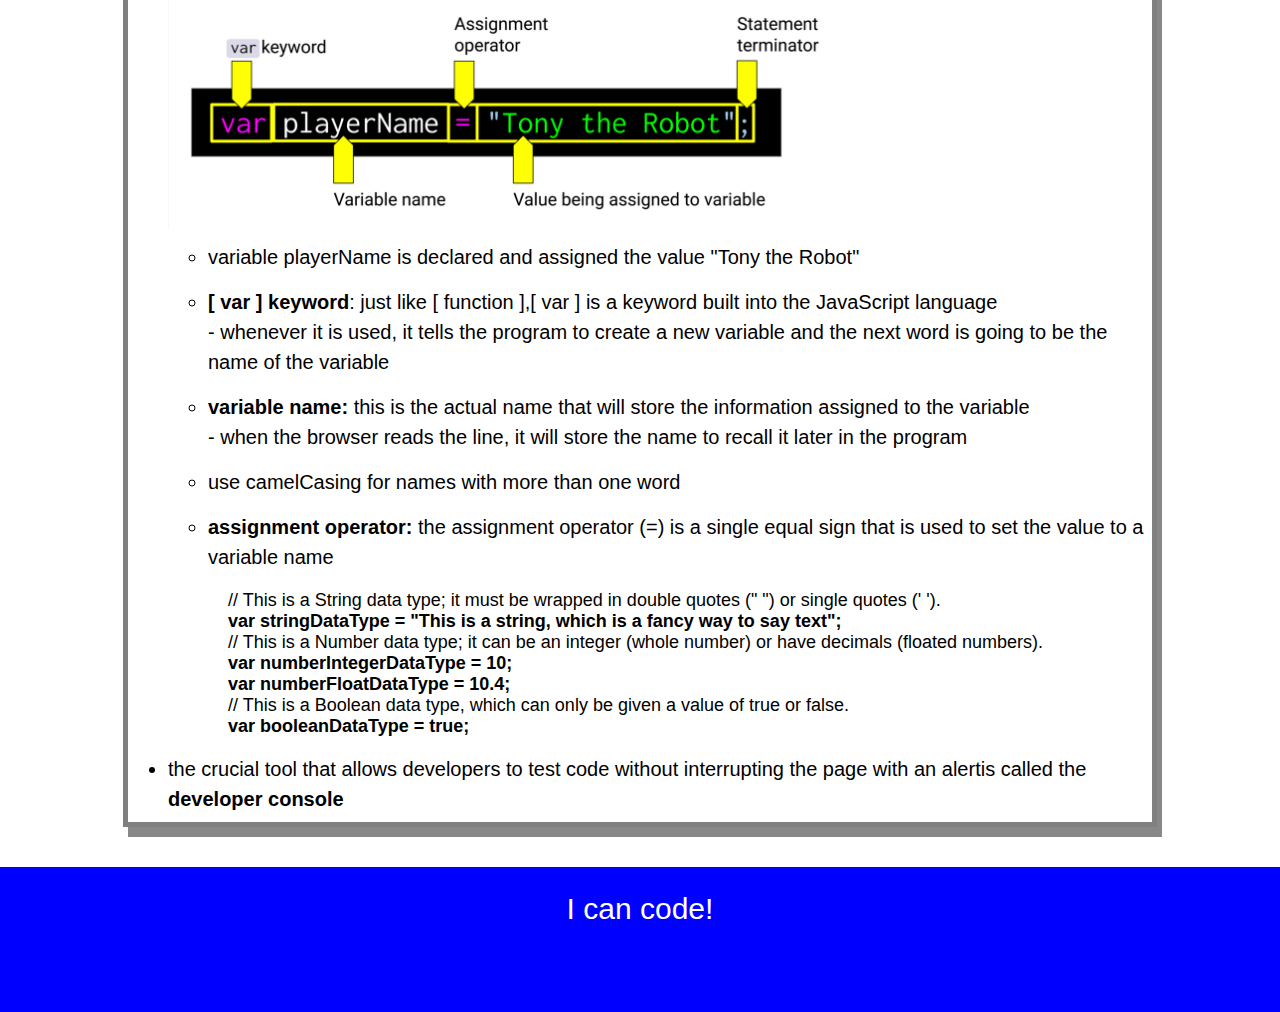
==== commit bf0d8b00: "more java notes, along with images and css styles added" ====
--- a/index.html
+++ b/index.html
@@ -12,7 +12,7 @@
 
     <header id="top">
       <h1>NOTAS DE LA MOTA</h1>
-      <img src="./assets/bowtie-cat.png" alt="Profile image of cat wearing a bow tie." />
+      <img src="./assets/img/bowtie-cat.png" alt="Profile image of cat wearing a bow tie." />
       <h2>✨ Open the Console to See What's Happening ✨</h2>
     </header>
 
@@ -41,16 +41,16 @@
           <li>borders can be transparent or solid color: 2px solid #cc0000=2px wide,solid red border</li>
           <li>padding indicates how much space we want around the content inside an element</li>
           <li>difference between block & inline:</li>
-            <img src="./assets/80-block-inline-display.png" id="pic2">
+            <img src="./assets/img/80-block-inline-display.png" id="pic2">
           <li> here is the difference between static postioning vs. relative to the parent element:</li>
-            <img src="./assets/Screen Shot 2022-10-04 at 00.47.53.png" id="pic3">
+            <img src="./assets/img/Screen Shot 2022-10-04 at 00.47.53.png" id="pic3">
             <li>to position a child element in relation to its parent element, set the [ position: value; ] to absolute </li>
           <li>box-sizing is a property that changes the calculation of both width and height of an element</li>
           <li>[ position: static; ] is the default value and maintains the order of the natural flow of the elements on the page (i.e. the order created in the html) and not affected by the top, bottom, left, and right properties</li>
           <li>[ position: relative; ] uses the top and bottom properties to vertically offset and the left and right properties to hroizontally offset the element from the static position</li>
           <li>[ position: absolute; ] removes the element from the natural flow of the page aelements and uses the top, bottom, left, and right properties to offset relative to the element's parent, or containing, element's margins</li>
           <li>breakdown of media query syntax:</li>
-            <img src="./assets/media query.png" id="pic5">
+            <img src="./assets/img/media query.png" id="pic5">
             <ul>
               <li>three types of media can be applied to the css:</li>
             </ul>
@@ -66,7 +66,7 @@
                 </li>
               </ol>
           <li>box-shadows & adding transparency :</li>
-              <img src="./assets/200-box-shadow.png" id="pic6">
+              <img src="./assets/img/200-box-shadow.png" id="pic6">
             <ul>
               <li>there are a few value possibilities for shadows, but the most common usage is to define the horizontal offset (5px in the example), vertical offset (10px), radius of the shadow blur (15px), and finally the color. The offsets start in the top-left corner of the shadowed element, and these numbers can be negative.</li>
               <li>in order to add transparency, you have to utilize RGB values. RGB is are the primary colors for light, and in css, we can define how much the three colors blend together on a scale of 0-255 (all 0's = black, all 255's = white)</li>
@@ -86,7 +86,7 @@
           <li>git checkout -b branch-name: creates a new branch and switches it</li>
           <li>git checkout main returns you to main branch</li>
           <li>difference between [git fetch] , [git merge] , and [git pull] :</li>
-            <img src="./assets/git fpm.png" id="pic4">
+            <img src="./assets/img/git fpm.png" id="pic4">
         </ul>
       </section>
    
@@ -97,7 +97,7 @@
           <li>A variable is a named container that allows us to store data in our code.</li>
           <li>Control flow is the order in which a computer executes code in a script.</li>
           <li>(===) is the strict equality operator which checks to see if two values are equal, and returns a Boolean result of 'true' if they are equal and 'false' if they are not equal:</li>
-            <img src="./assets/1000-comparison-4-studyguide.png" id="pic">
+            <img src="./assets/img/1000-comparison-4-studyguide.png" id="pic">
           <li>to create a for loop you will need to follow 3 important statements:</li>
             <ol>
               <li>var x = 0; this will be the starting point, declaring a variable and giving it the value of 0 [bc the first index of an array is always 0]</li>
@@ -117,7 +117,7 @@
               </br>- the semicolon tells the browser that this particular line is completed and any code after it is a new piece of code 
               </br>- each piece of code, separated by semicolons, is known as an expression</li>
             <li>example of a function syntax (from robot gladiators):</li>
-              <img src="./assets/Screen Shot 2022-10-17 at 01.40.31.png" id="pic7">
+              <img src="./assets/img/Screen Shot 2022-10-17 at 01.40.31.png" id="pic7">
               <ul>
                 <li>functions can be named anything, but best practice is to name them for their functionality; for example, the function() name: fight
                 <li>fight function doesn't need data passed into it the same way that the alert does, but the parentheses are required regardless.</li>
@@ -143,12 +143,36 @@
                 <br>- using a period between the object name and property is called <strong>dot notation</strong>
               </li>
               <li>
-                when a function belongs to an object, it is called a <stong>method</stong>
+                when a function belongs to an object, it is called a <strong>method</strong>
               </li>
               <li>
                 a functionality built into browsers where properties can be accessed is called a <strong>web application programming interface (API)</strong>
               </li>
             </ul>
+            <li>a <strong>variable</strong> is a named location for a value that gets stored in the browser's memory when a program is run</li>
+            <img src="./assets/img/variable-syntax.png" id="pic8">
+            <ul>
+              <li>variable playerName is declared and <stong>assigned</stong> the value "Tony the Robot"</li>
+              <li><strong>[ var ] keyword</strong>: just like [ function ],[ var ] is a keyword built into the JavaScript language 
+                <br>- whenever it is used, it tells the program to create a new variable and the next word is going to be the name of the variable</li>
+              <li><strong>variable name:</strong> this is the actual name that will store the information assigned to the variable
+                <br>- when the browser reads the line, it will store the name to recall it later in the program</li> 
+              <li>use camelCasing for names with more than one word</li>
+              <li><strong>assignment operator: </strong>the assignment operator (=) is a single equal sign that is used to set the value to a variable name</li>
+              <p>
+                // This is a String data type; it must be wrapped in double quotes (" ") or single quotes (' ').
+                <br><strong>var stringDataType = "This is a string, which is a fancy way to say text";</strong>
+
+                <br>// This is a Number data type; it can be an integer (whole number) or have decimals (floated numbers).
+                <br><strong>var numberIntegerDataType = 10;</strong>
+                <br><strong>var numberFloatDataType = 10.4;</strong>
+
+                <br>// This is a Boolean data type, which can only be given a value of true or false.
+                <br><strong>var booleanDataType = true;</strong>
+              </p>
+            </ul>
+            <li>the crucial tool that allows developers to test code without interrupting the page with an alertis called the <strong>developer console</strong></li>
+          </ul>
         </ul>
       </section>
    
--- a/assets/style.css
+++ b/assets/style.css
@@ -47,10 +47,19 @@
     box-shadow: 5px 10px #888888;
 }
 
+.card h2 {
+    border-bottom: 2px dotted #000000;
+    padding: 10px 0;
+}
+
 .card p {
     text-align: justify;
     font-size: 18px;
     padding: 10px 0 10px 20px;
+}
+
+.card ul li{
+    padding: 7.5px 0;
 }
 
 #pic {
@@ -98,6 +107,12 @@
     width: 65%;
 }
 
+#pic8 {
+    display: inline-block;
+    height: auto;
+    width: 69%;
+}
+
 main div p {
     color: #c6fbff;
     font-style: italic;
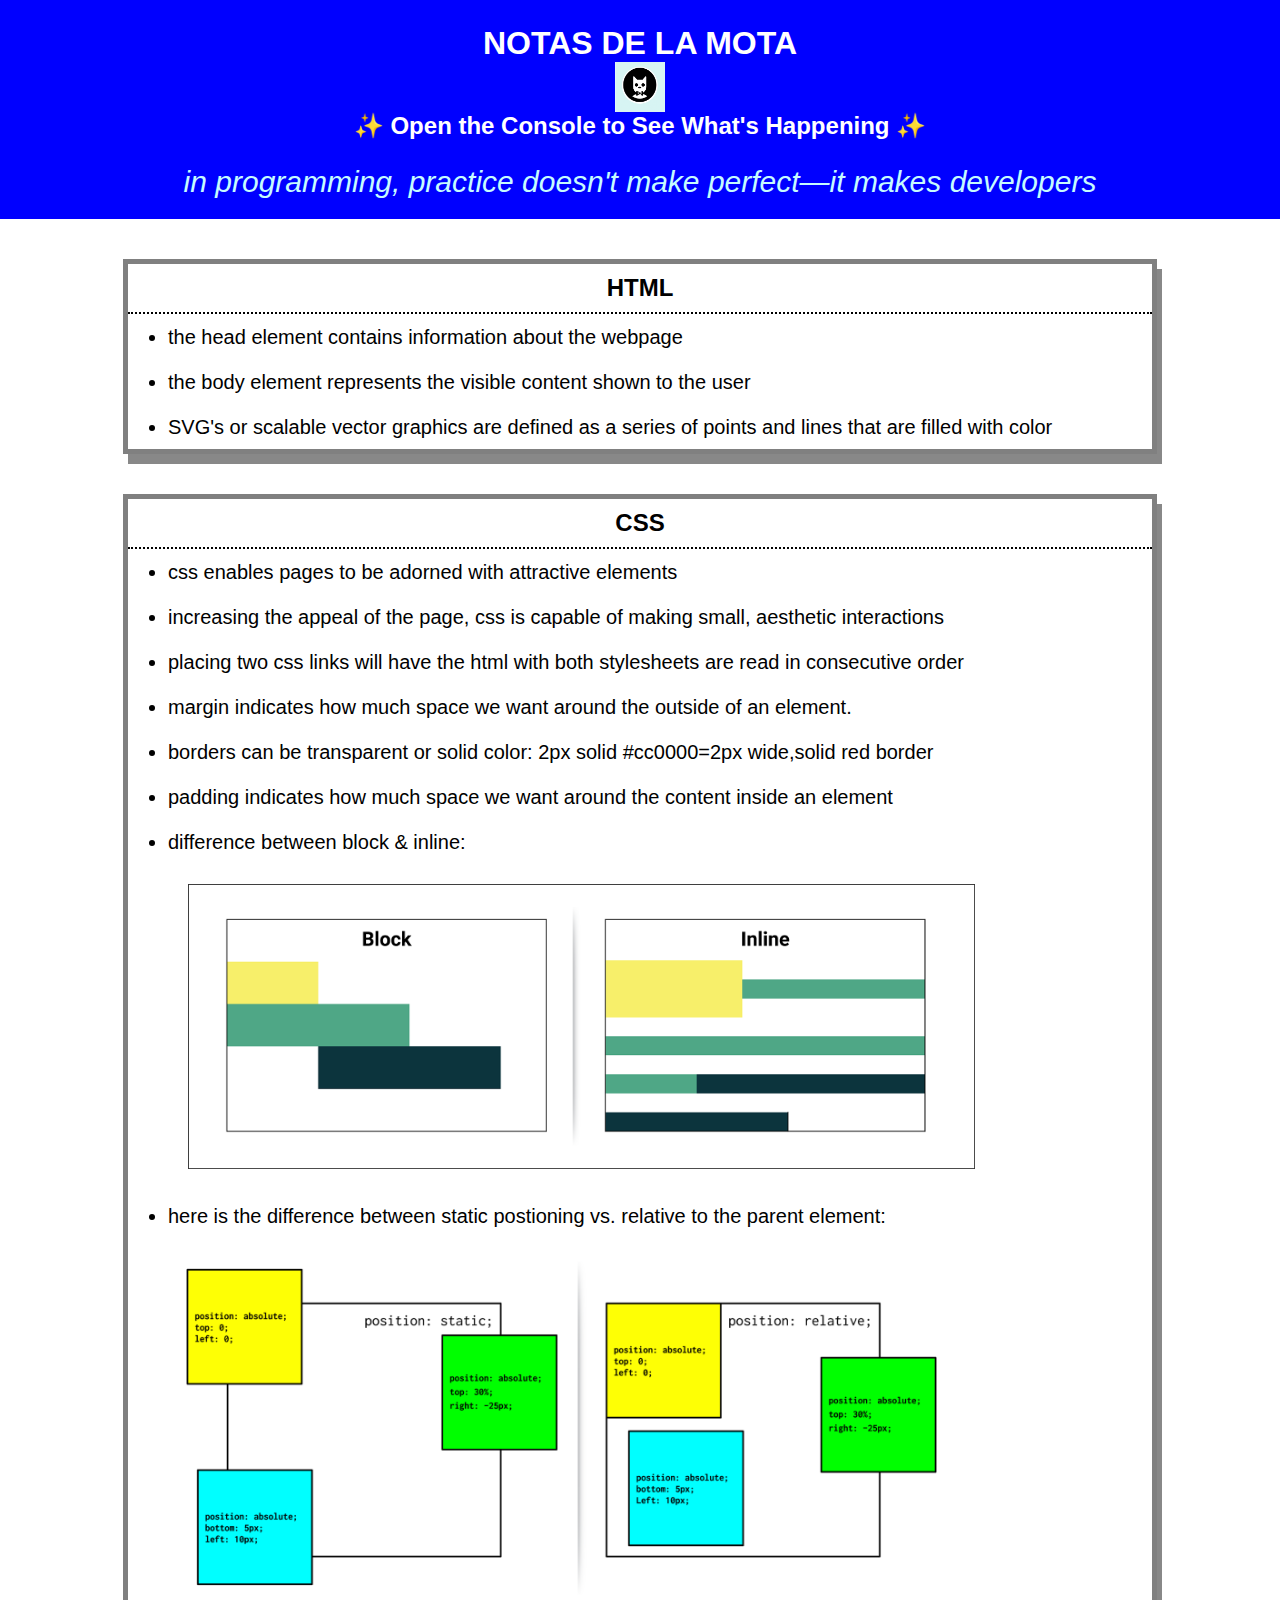
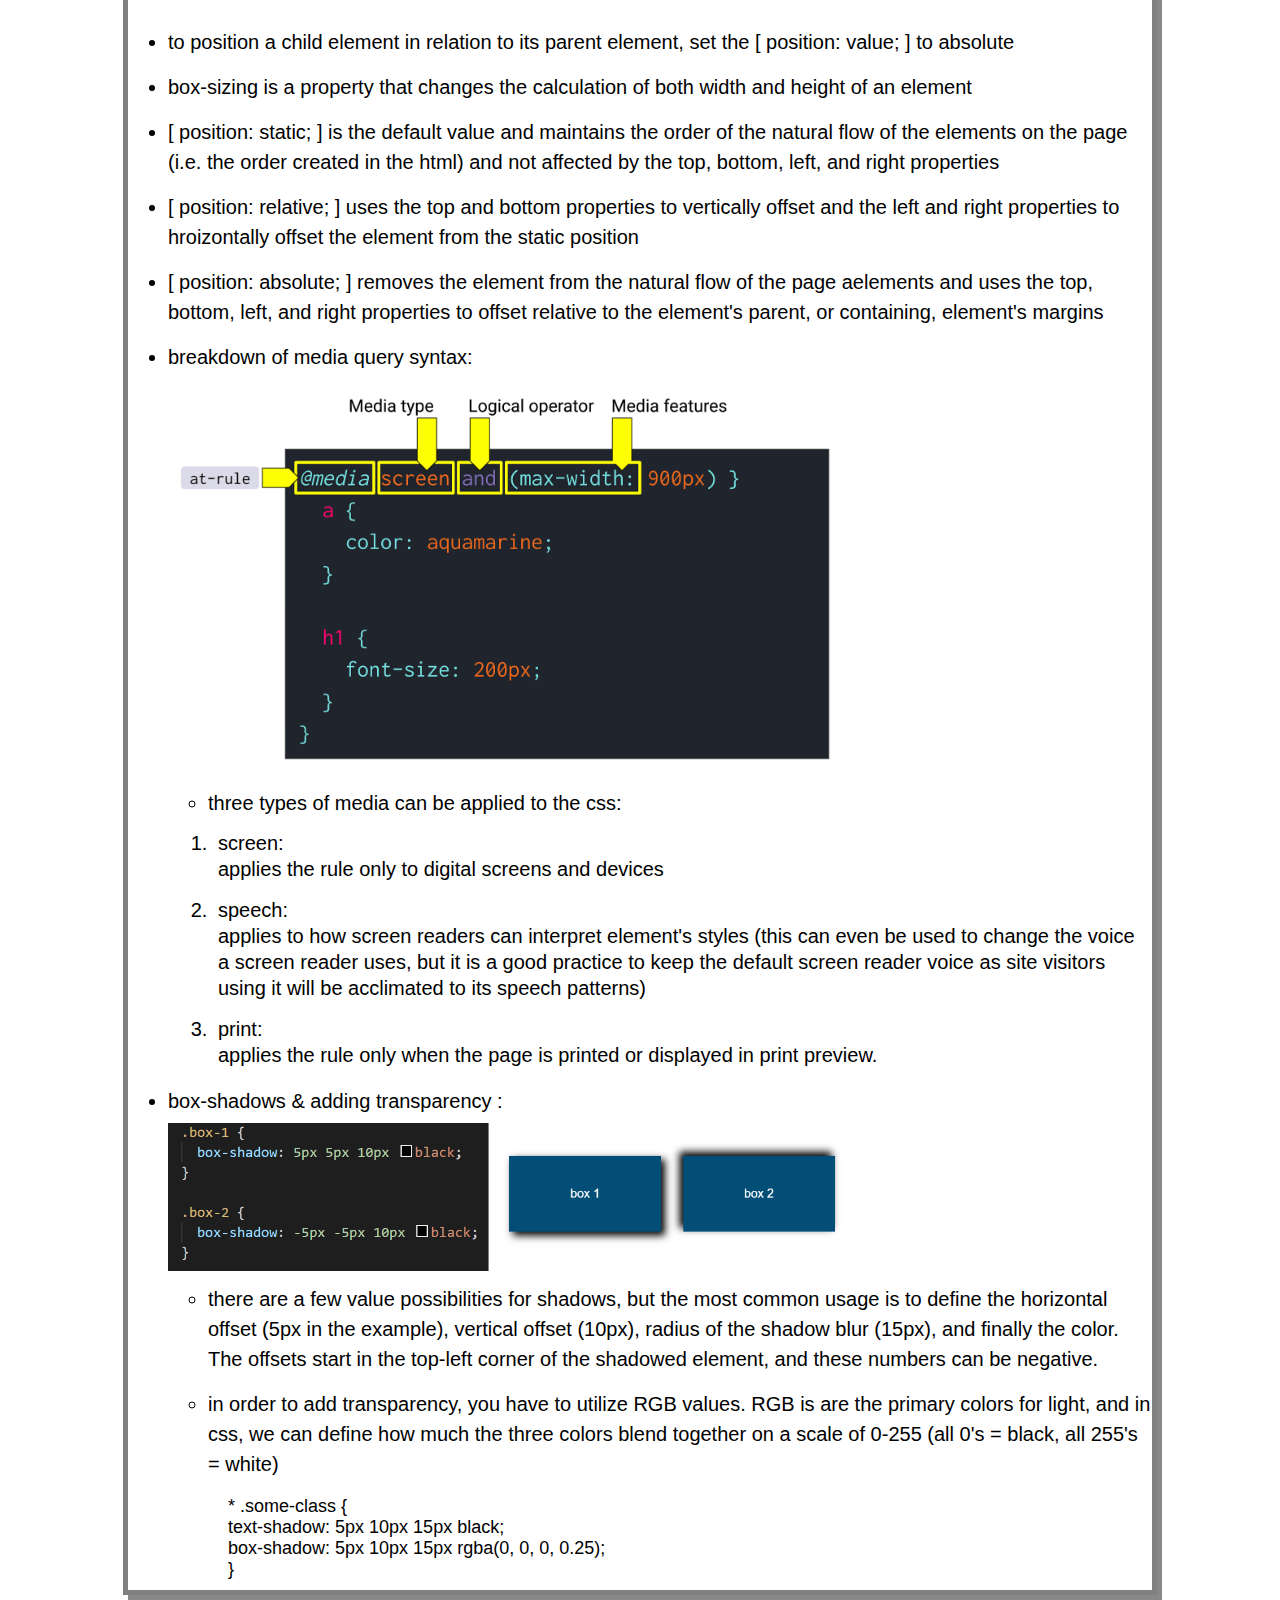
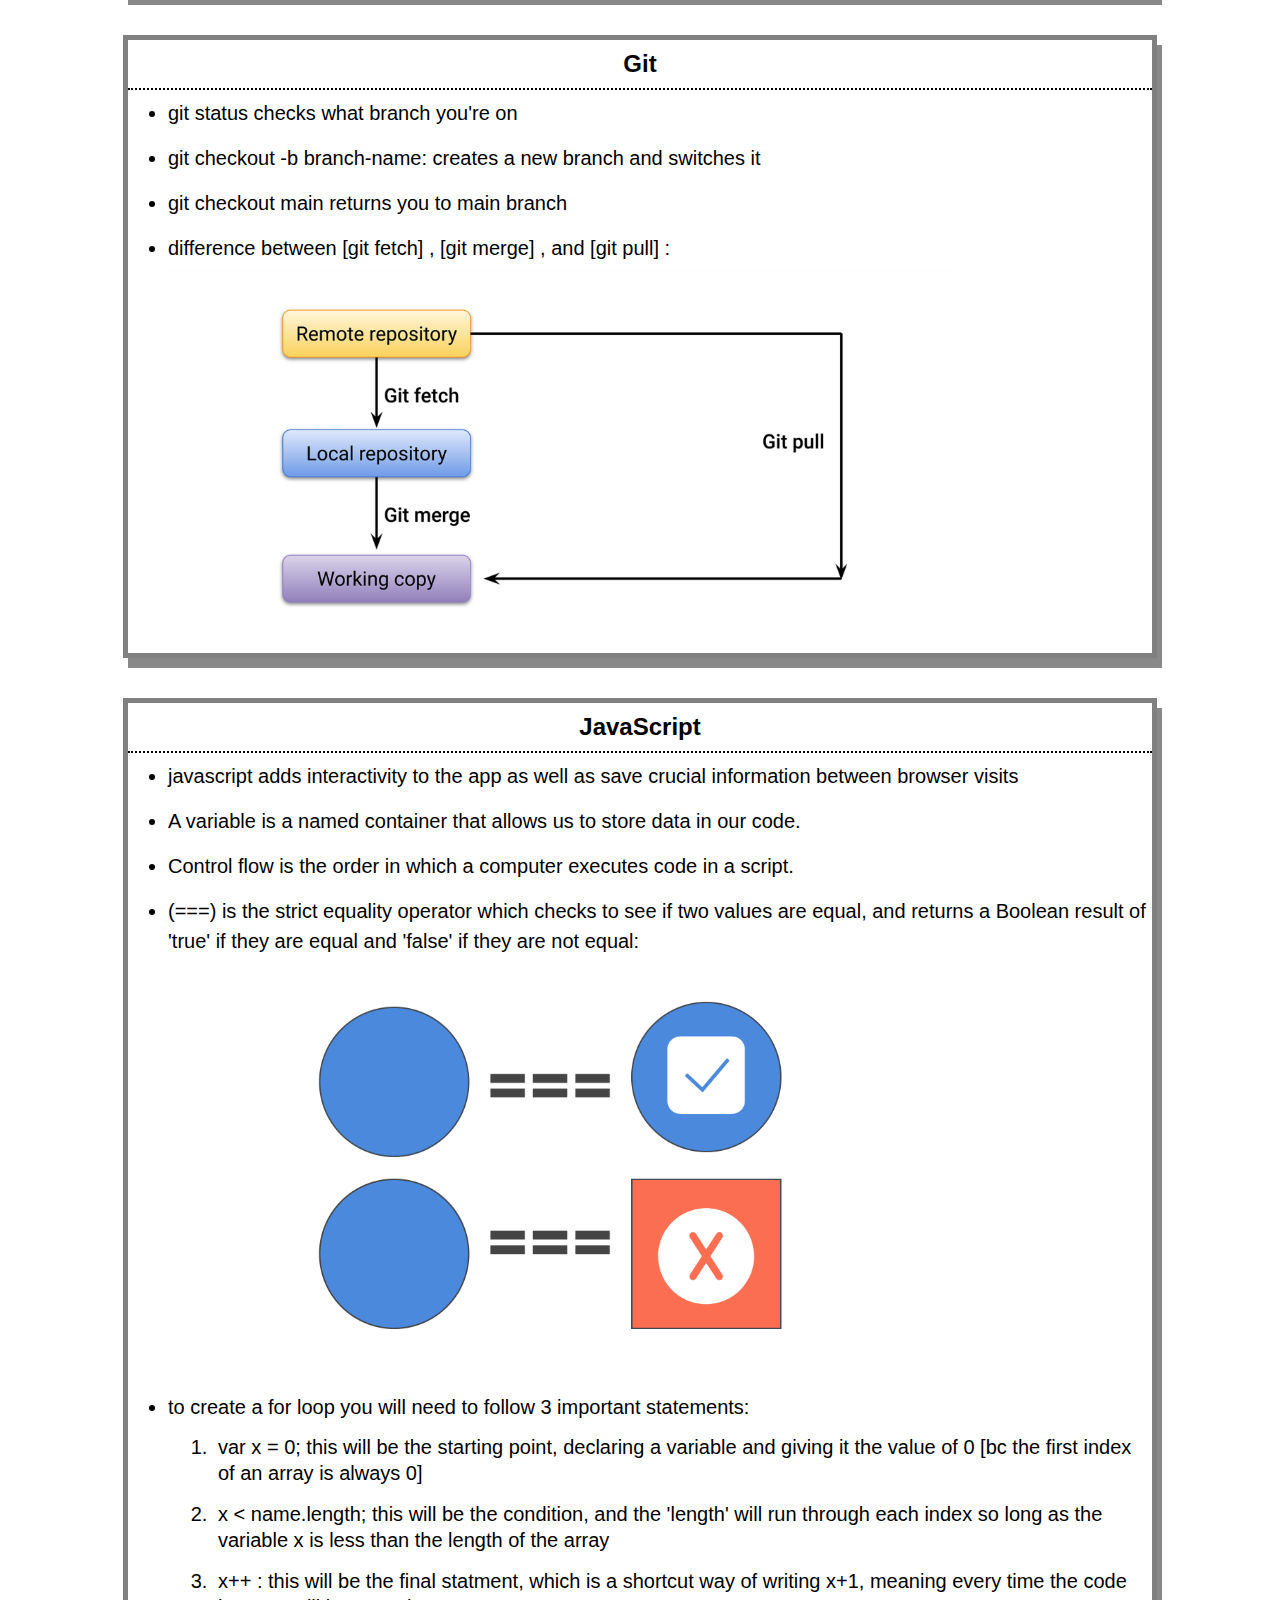
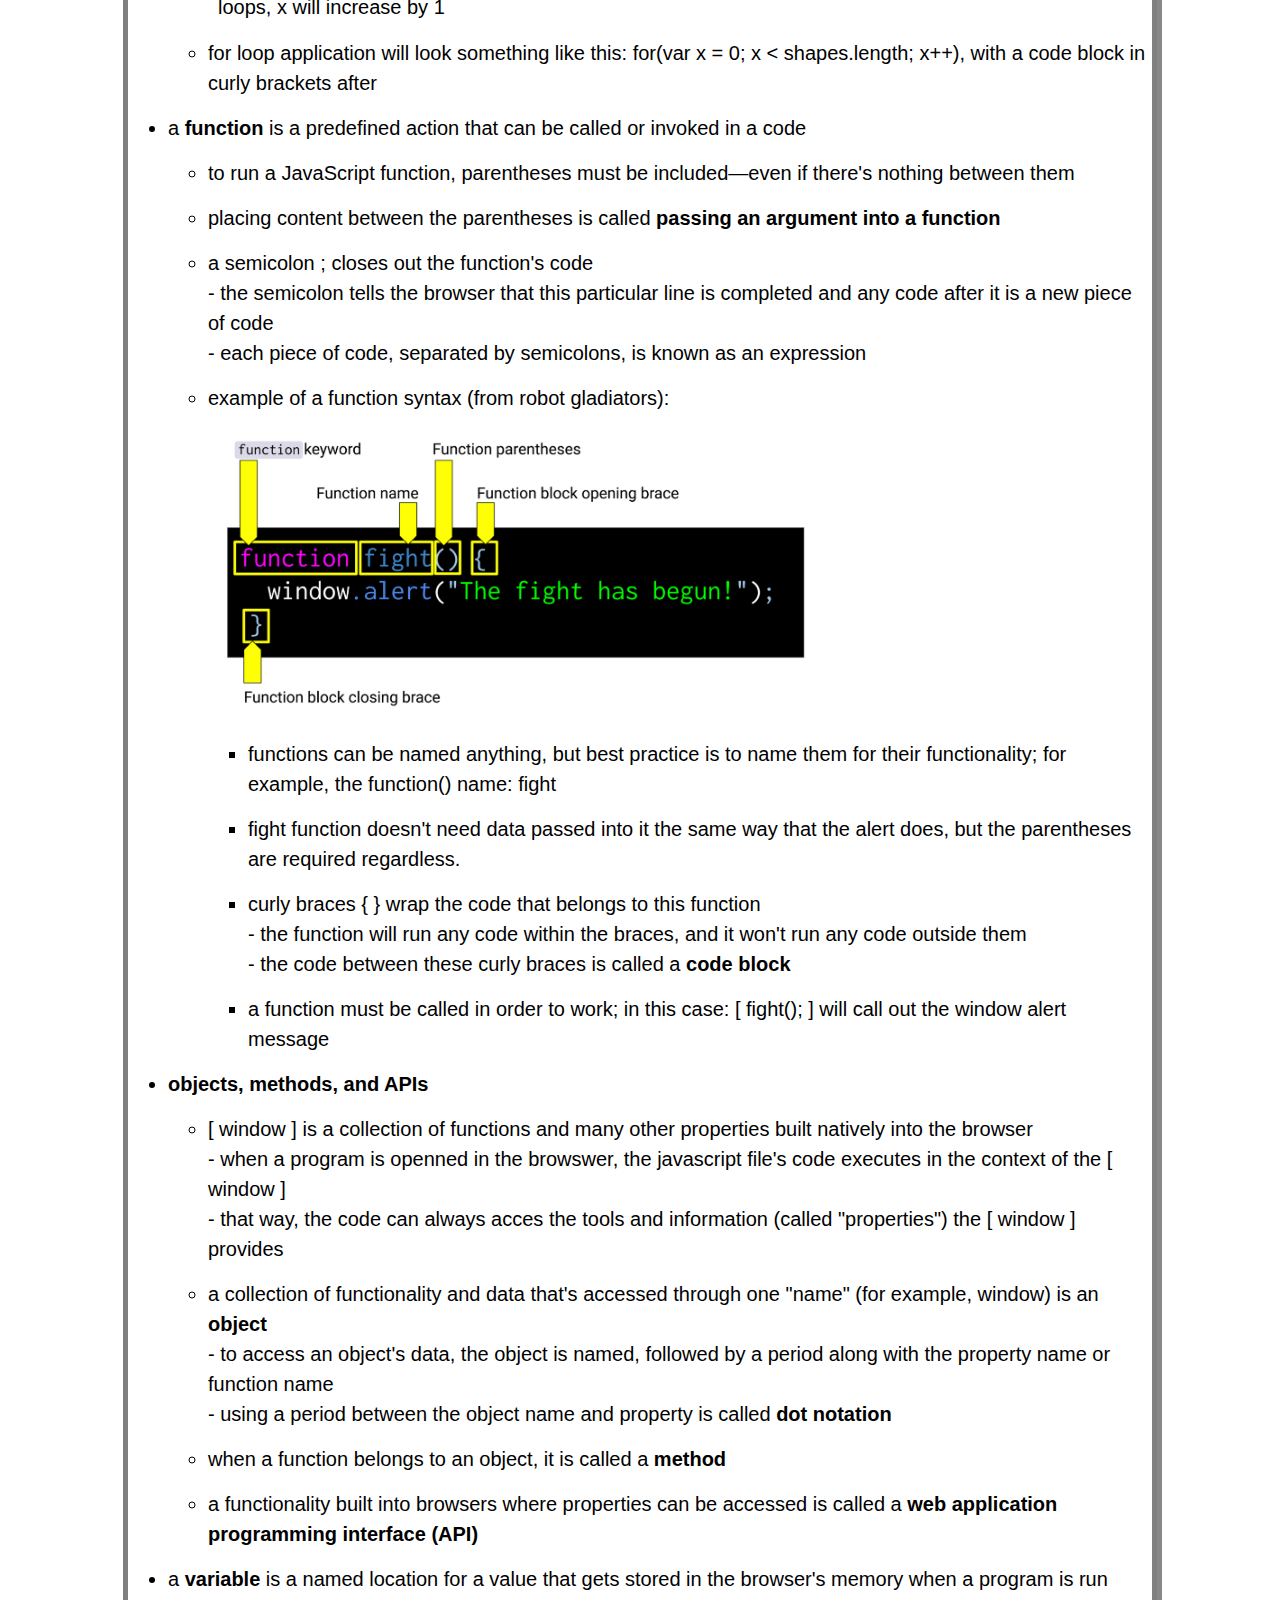
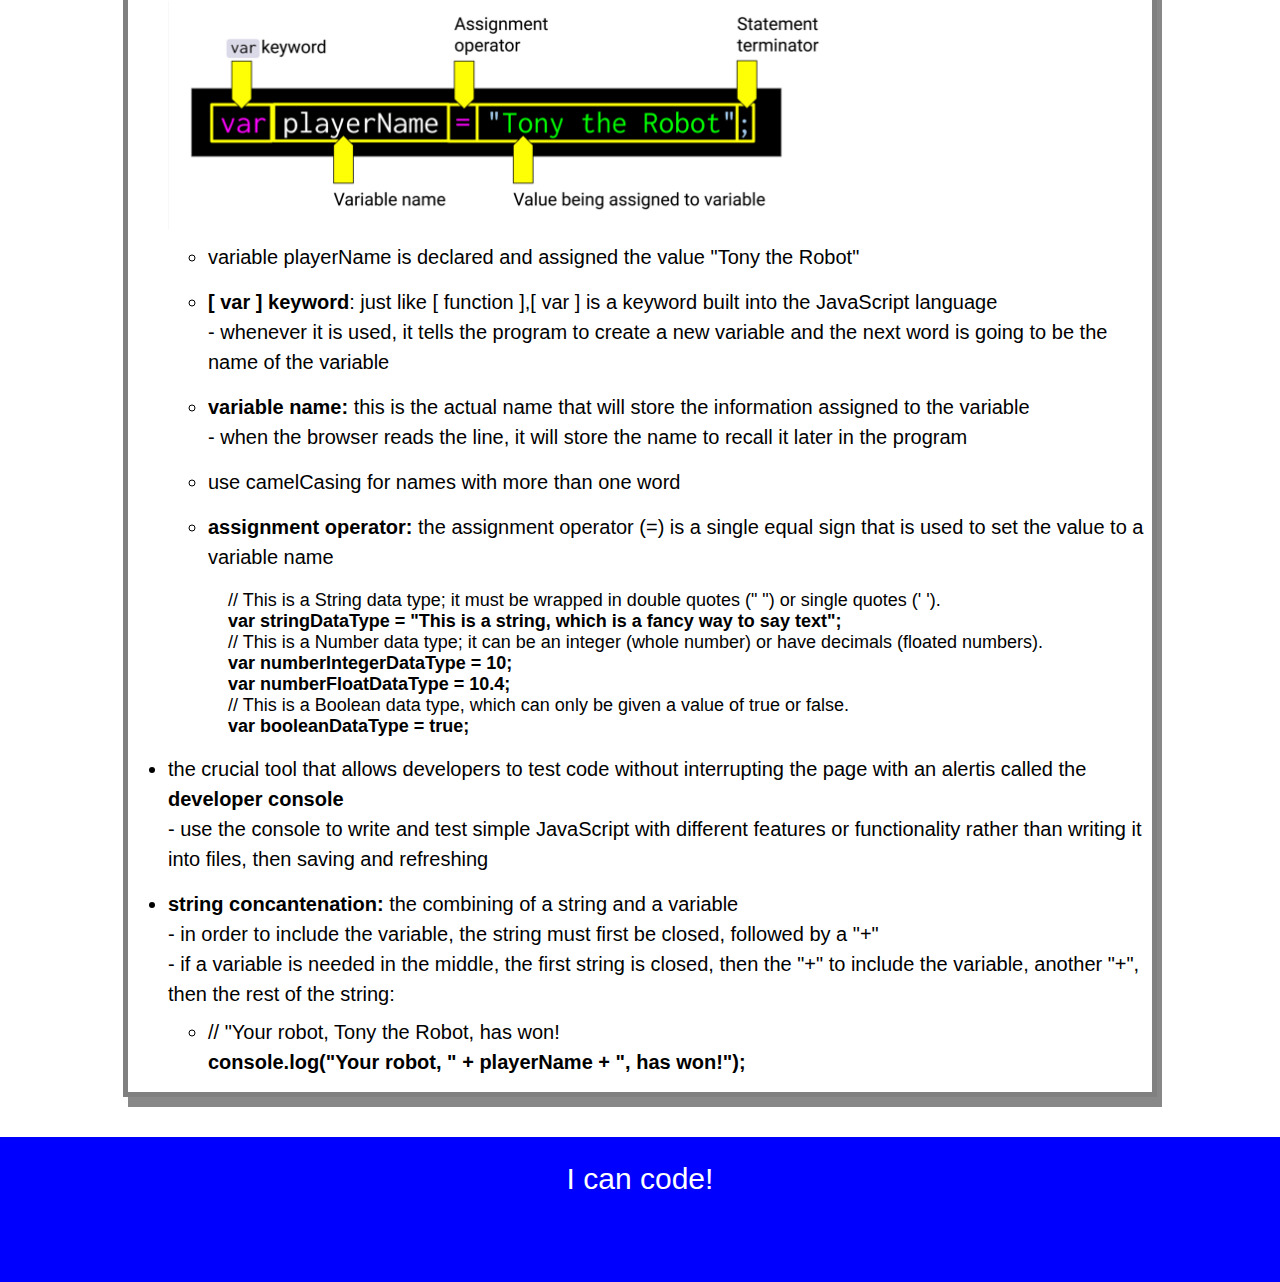
==== commit 39967f19: "added/polished more javascript notes" ====
--- a/index.html
+++ b/index.html
@@ -171,7 +171,20 @@
                 <br><strong>var booleanDataType = true;</strong>
               </p>
             </ul>
-            <li>the crucial tool that allows developers to test code without interrupting the page with an alertis called the <strong>developer console</strong></li>
+            <li>
+              the crucial tool that allows developers to test code without interrupting the page with an alertis called the <strong>developer console</strong>
+              <br>- use the console to write and test simple JavaScript with different features or functionality rather than writing it into files, then saving and refreshing
+            </li>
+            <li>
+              <strong>string concantenation: </strong>the combining of a string and a variable
+              <br>- in order to include the variable, the string must first be closed, followed by a "+"
+              <br>- if a variable is needed in the middle, the first string is closed, then the "+" to include the variable, another "+", then the rest of the string:
+              <ul>
+                <li>
+                  // "Your robot, Tony the Robot, has won!
+                  <br><strong>console.log("Your robot, " + playerName + ", has won!");</li></strong>
+              </ul>
+            </li>
           </ul>
         </ul>
       </section>
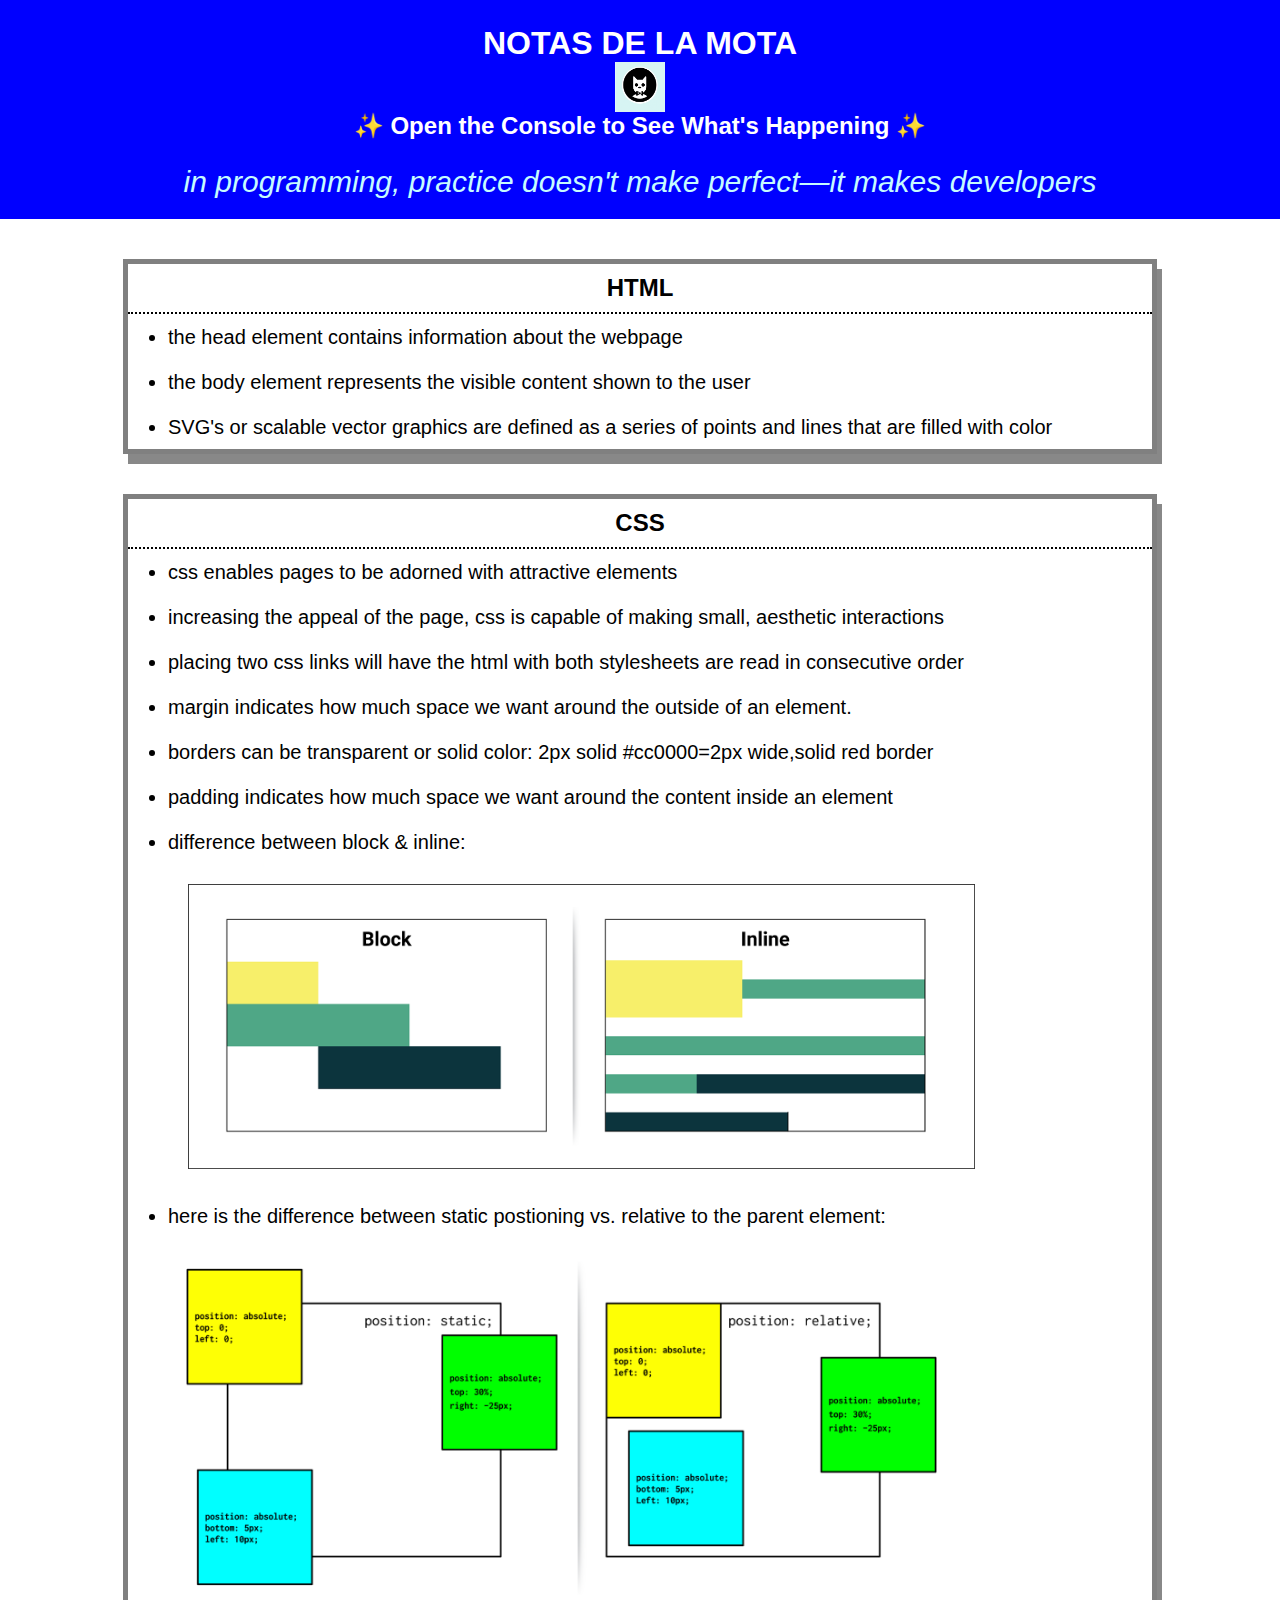
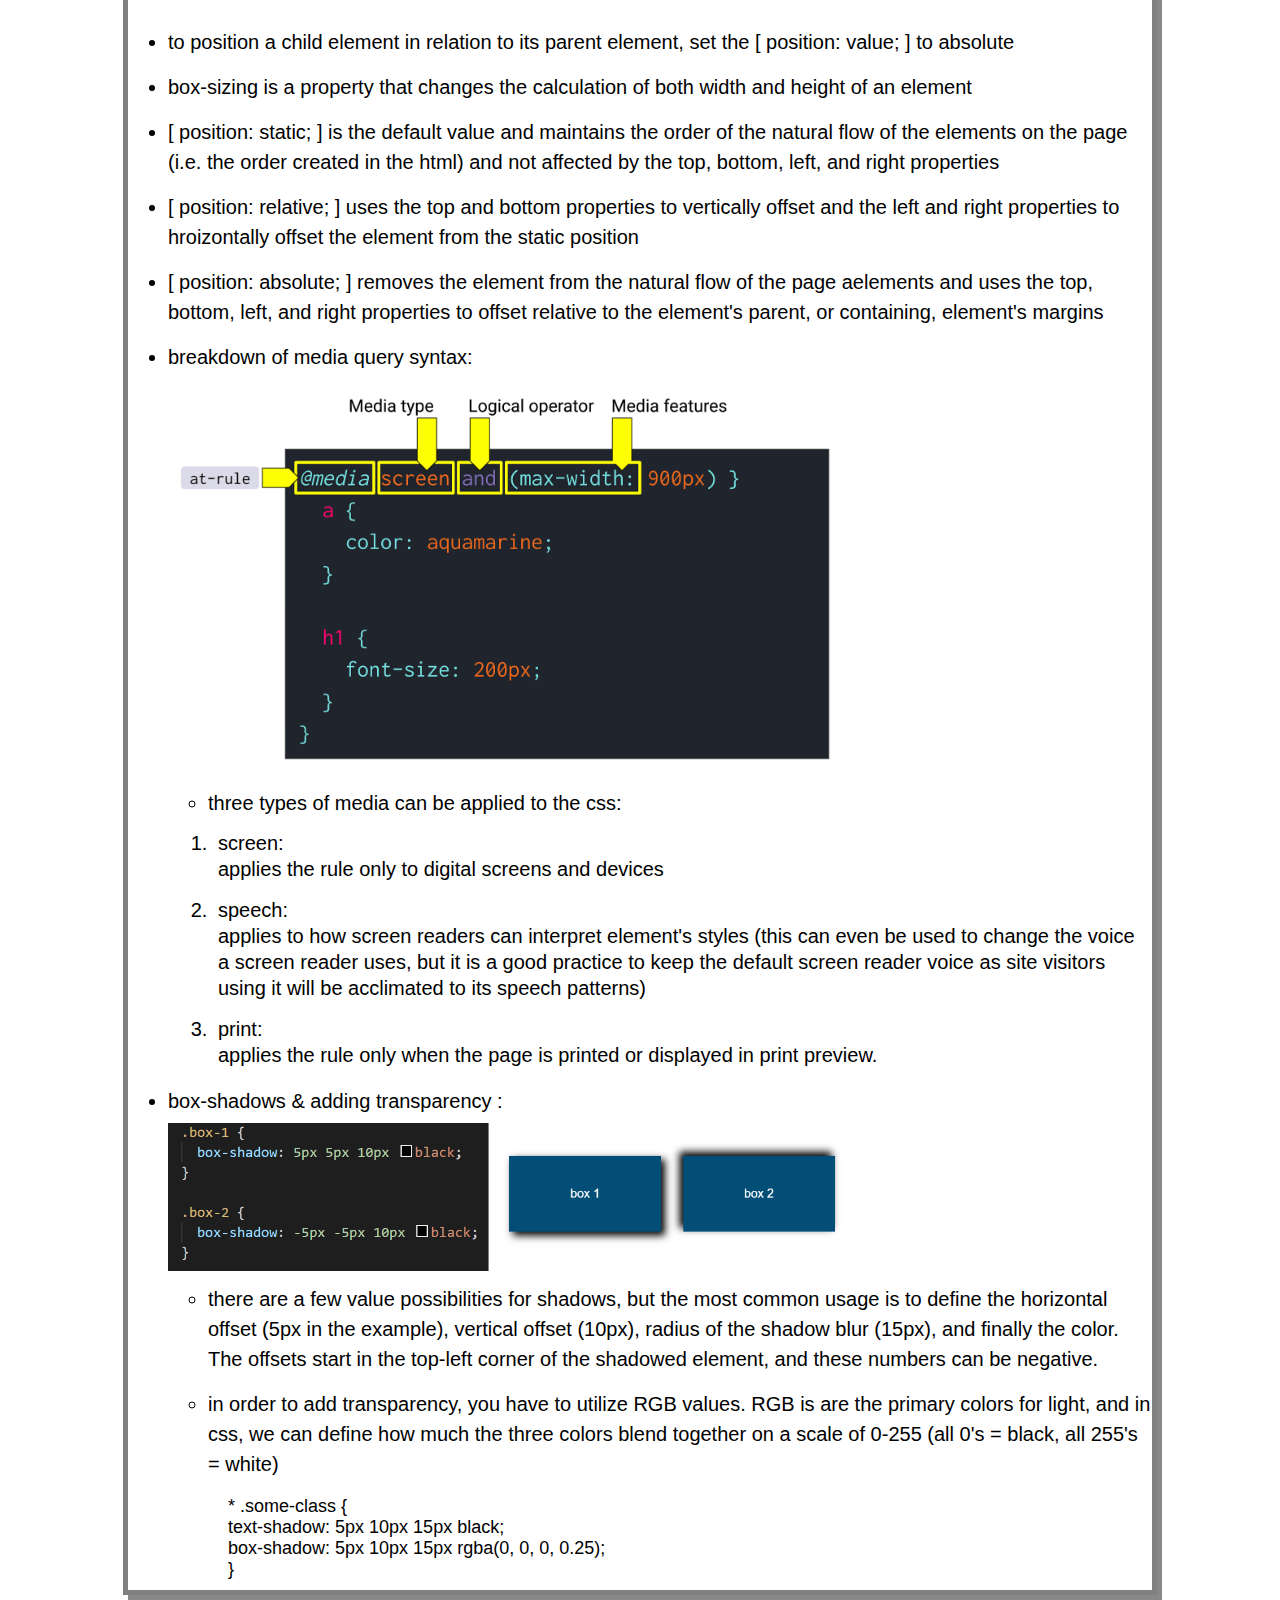
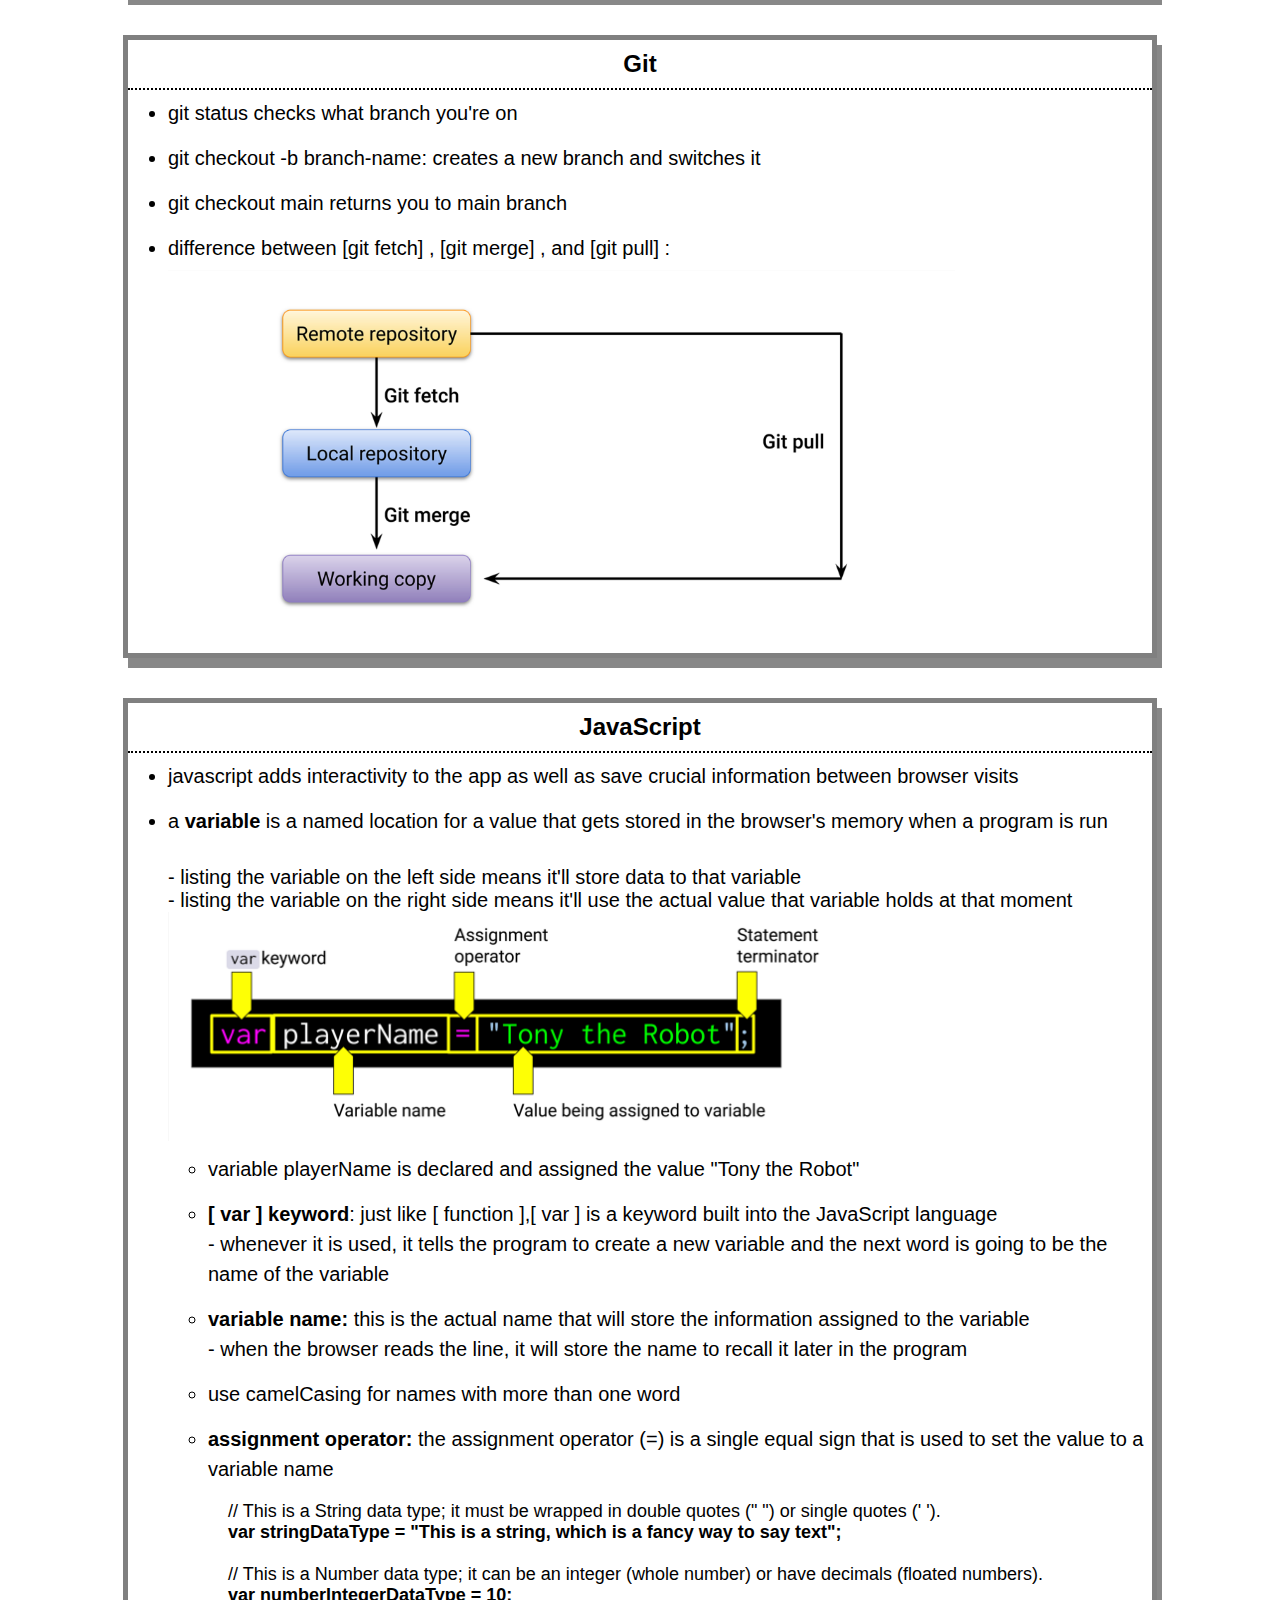
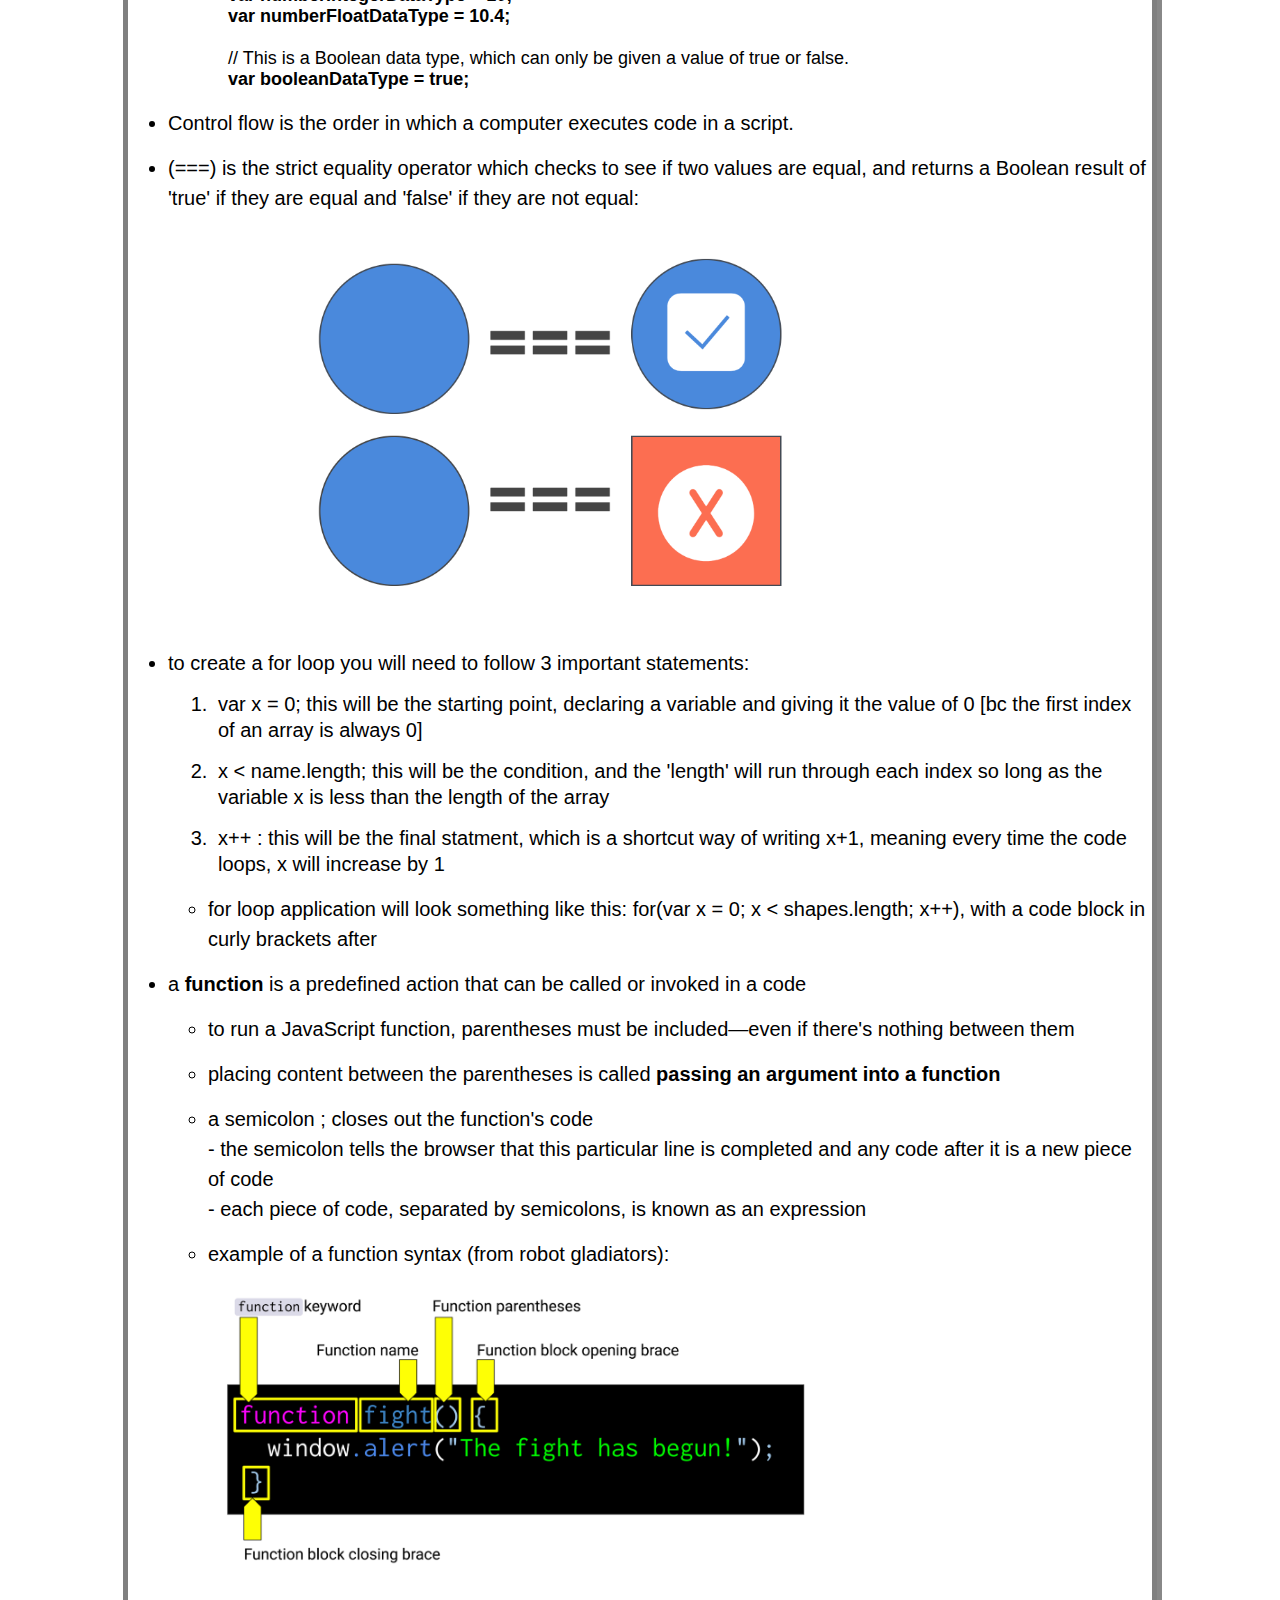
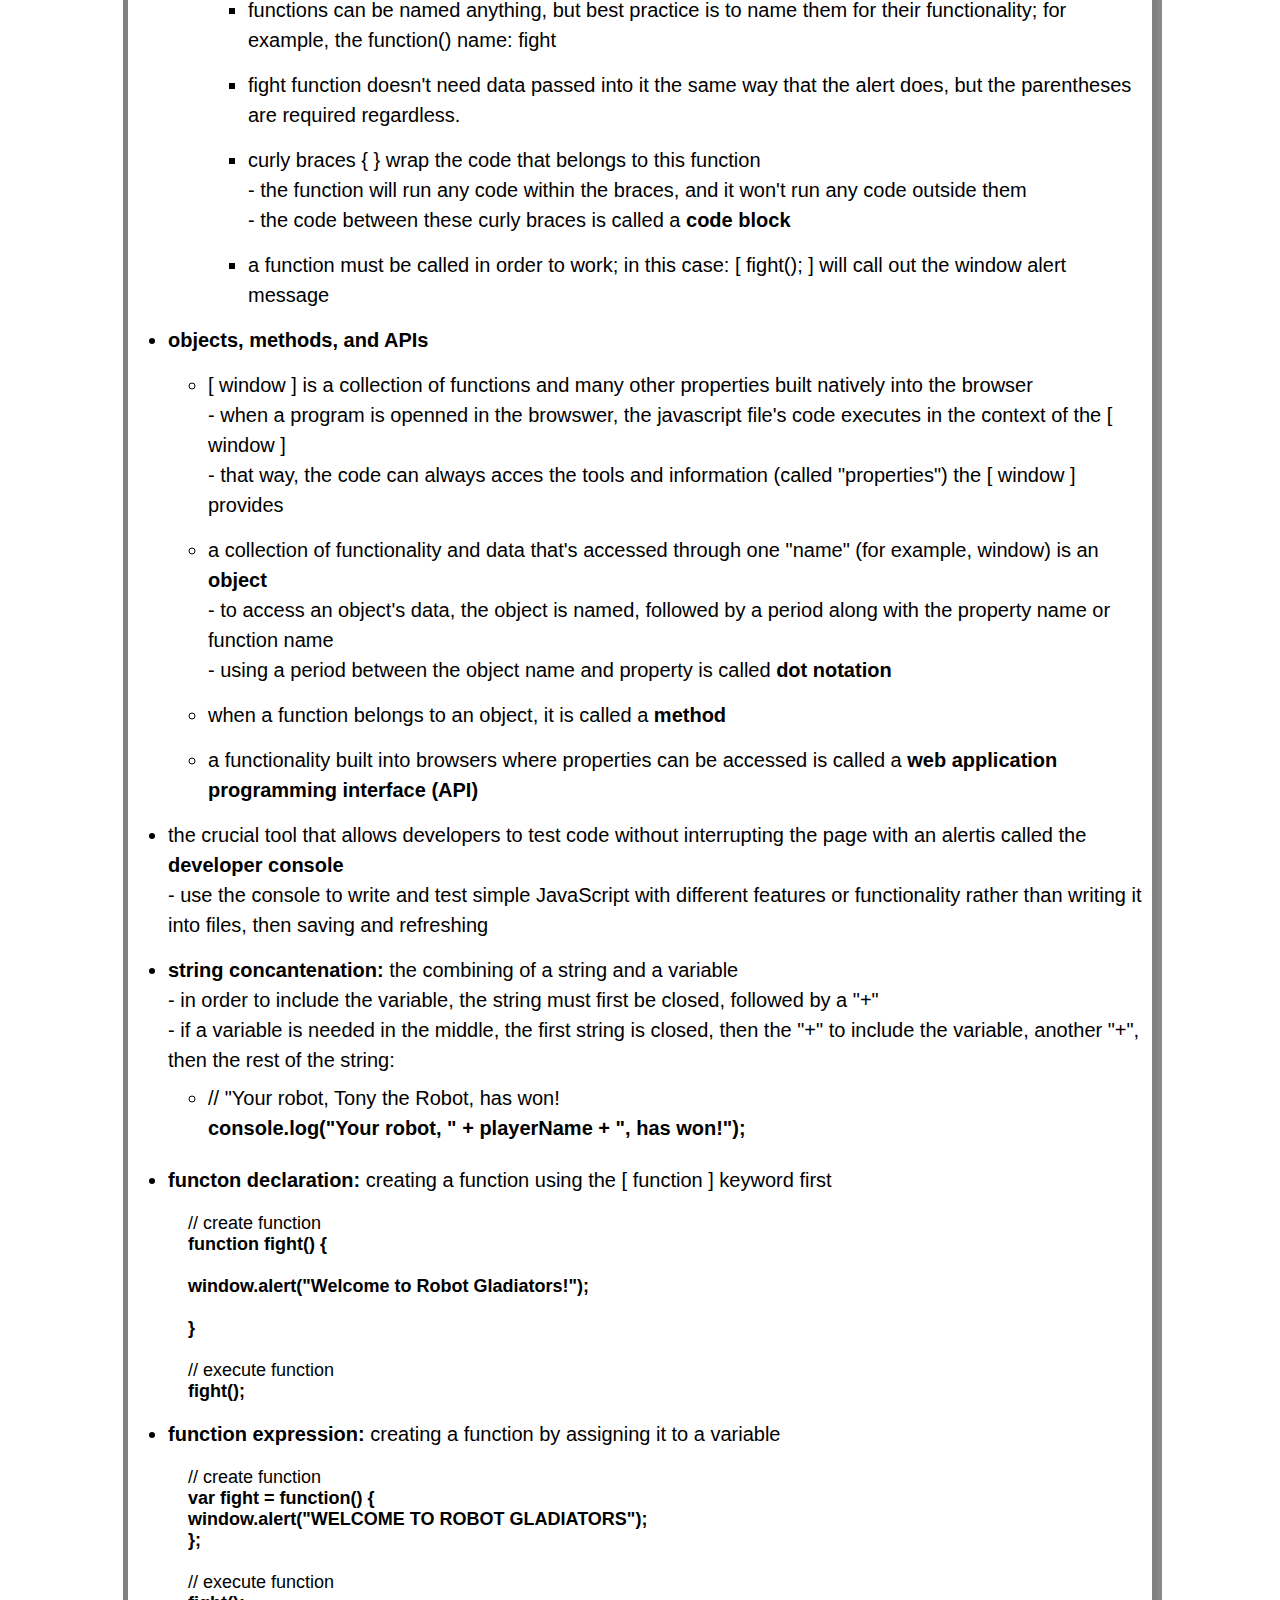
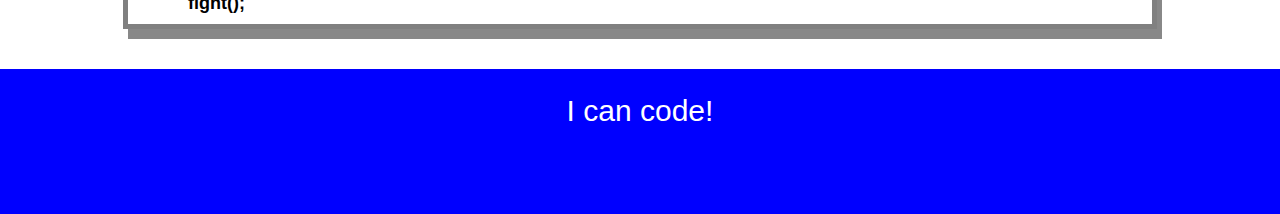
==== commit 2a1c5d52: "edited javascript notes" ====
--- a/index.html
+++ b/index.html
@@ -94,7 +94,31 @@
         <h2>JavaScript</h2>
         <ul>
           <li>javascript adds interactivity to the app as well as save crucial information between browser visits</li>
-          <li>A variable is a named container that allows us to store data in our code.</li>
+          <!-- <li>a <strong>variable </strong>is a named container that allows us to store data in code</li> -->
+          <li>a <strong>variable</strong> is a named location for a value that gets stored in the browser's memory when a program is run</li>
+          <br>- listing the variable on the left side means it'll store data to that variable
+          <br>- listing the variable on the right side means it'll use the actual value that variable holds at that moment
+            <img src="./assets/img/variable-syntax.png" id="pic8">
+            <ul>
+              <li>variable playerName is declared and <stong>assigned</stong> the value "Tony the Robot"</li>
+              <li><strong>[ var ] keyword</strong>: just like [ function ],[ var ] is a keyword built into the JavaScript language 
+                <br>- whenever it is used, it tells the program to create a new variable and the next word is going to be the name of the variable</li>
+              <li><strong>variable name:</strong> this is the actual name that will store the information assigned to the variable
+                <br>- when the browser reads the line, it will store the name to recall it later in the program</li> 
+              <li>use camelCasing for names with more than one word</li>
+              <li><strong>assignment operator: </strong>the assignment operator (=) is a single equal sign that is used to set the value to a variable name</li>
+              <p>
+                // This is a String data type; it must be wrapped in double quotes (" ") or single quotes (' ').
+                <br><strong>var stringDataType = "This is a string, which is a fancy way to say text";</strong>
+                <br>
+                <br>// This is a Number data type; it can be an integer (whole number) or have decimals (floated numbers).
+                <br><strong>var numberIntegerDataType = 10;</strong>
+                <br><strong>var numberFloatDataType = 10.4;</strong>
+                <br>
+                <br>// This is a Boolean data type, which can only be given a value of true or false.
+                <br><strong>var booleanDataType = true;</strong>
+              </p>
+            </ul>
           <li>Control flow is the order in which a computer executes code in a script.</li>
           <li>(===) is the strict equality operator which checks to see if two values are equal, and returns a Boolean result of 'true' if they are equal and 'false' if they are not equal:</li>
             <img src="./assets/img/1000-comparison-4-studyguide.png" id="pic">
@@ -149,28 +173,6 @@
                 a functionality built into browsers where properties can be accessed is called a <strong>web application programming interface (API)</strong>
               </li>
             </ul>
-            <li>a <strong>variable</strong> is a named location for a value that gets stored in the browser's memory when a program is run</li>
-            <img src="./assets/img/variable-syntax.png" id="pic8">
-            <ul>
-              <li>variable playerName is declared and <stong>assigned</stong> the value "Tony the Robot"</li>
-              <li><strong>[ var ] keyword</strong>: just like [ function ],[ var ] is a keyword built into the JavaScript language 
-                <br>- whenever it is used, it tells the program to create a new variable and the next word is going to be the name of the variable</li>
-              <li><strong>variable name:</strong> this is the actual name that will store the information assigned to the variable
-                <br>- when the browser reads the line, it will store the name to recall it later in the program</li> 
-              <li>use camelCasing for names with more than one word</li>
-              <li><strong>assignment operator: </strong>the assignment operator (=) is a single equal sign that is used to set the value to a variable name</li>
-              <p>
-                // This is a String data type; it must be wrapped in double quotes (" ") or single quotes (' ').
-                <br><strong>var stringDataType = "This is a string, which is a fancy way to say text";</strong>
-
-                <br>// This is a Number data type; it can be an integer (whole number) or have decimals (floated numbers).
-                <br><strong>var numberIntegerDataType = 10;</strong>
-                <br><strong>var numberFloatDataType = 10.4;</strong>
-
-                <br>// This is a Boolean data type, which can only be given a value of true or false.
-                <br><strong>var booleanDataType = true;</strong>
-              </p>
-            </ul>
             <li>
               the crucial tool that allows developers to test code without interrupting the page with an alertis called the <strong>developer console</strong>
               <br>- use the console to write and test simple JavaScript with different features or functionality rather than writing it into files, then saving and refreshing
@@ -185,6 +187,28 @@
                   <br><strong>console.log("Your robot, " + playerName + ", has won!");</li></strong>
               </ul>
             </li>
+            <li><strong>functon declaration: </strong>creating a function using the [ function ] keyword first</li>
+            <p>
+              // create function
+              <br><strong>function fight() {</strong>
+                <br>
+              <br><strong>window.alert("Welcome to Robot Gladiators!");</strong>
+                <br>
+              <br><strong>}</strong>
+                <br>
+              <br>// execute function
+              <br><strong>fight();</strong>
+            </p>
+            <li><strong>function expression: </strong>creating a function by assigning it to a variable</li>
+            <p>
+              // create function
+              <br><strong>var fight = function() {</strong>
+              <br><strong>window.alert("WELCOME TO ROBOT GLADIATORS");</strong>
+              <br><strong>};</strong>
+              <br>
+              <br>// execute function
+              <br><strong>fight();</strong>
+            </p>
           </ul>
         </ul>
       </section>
